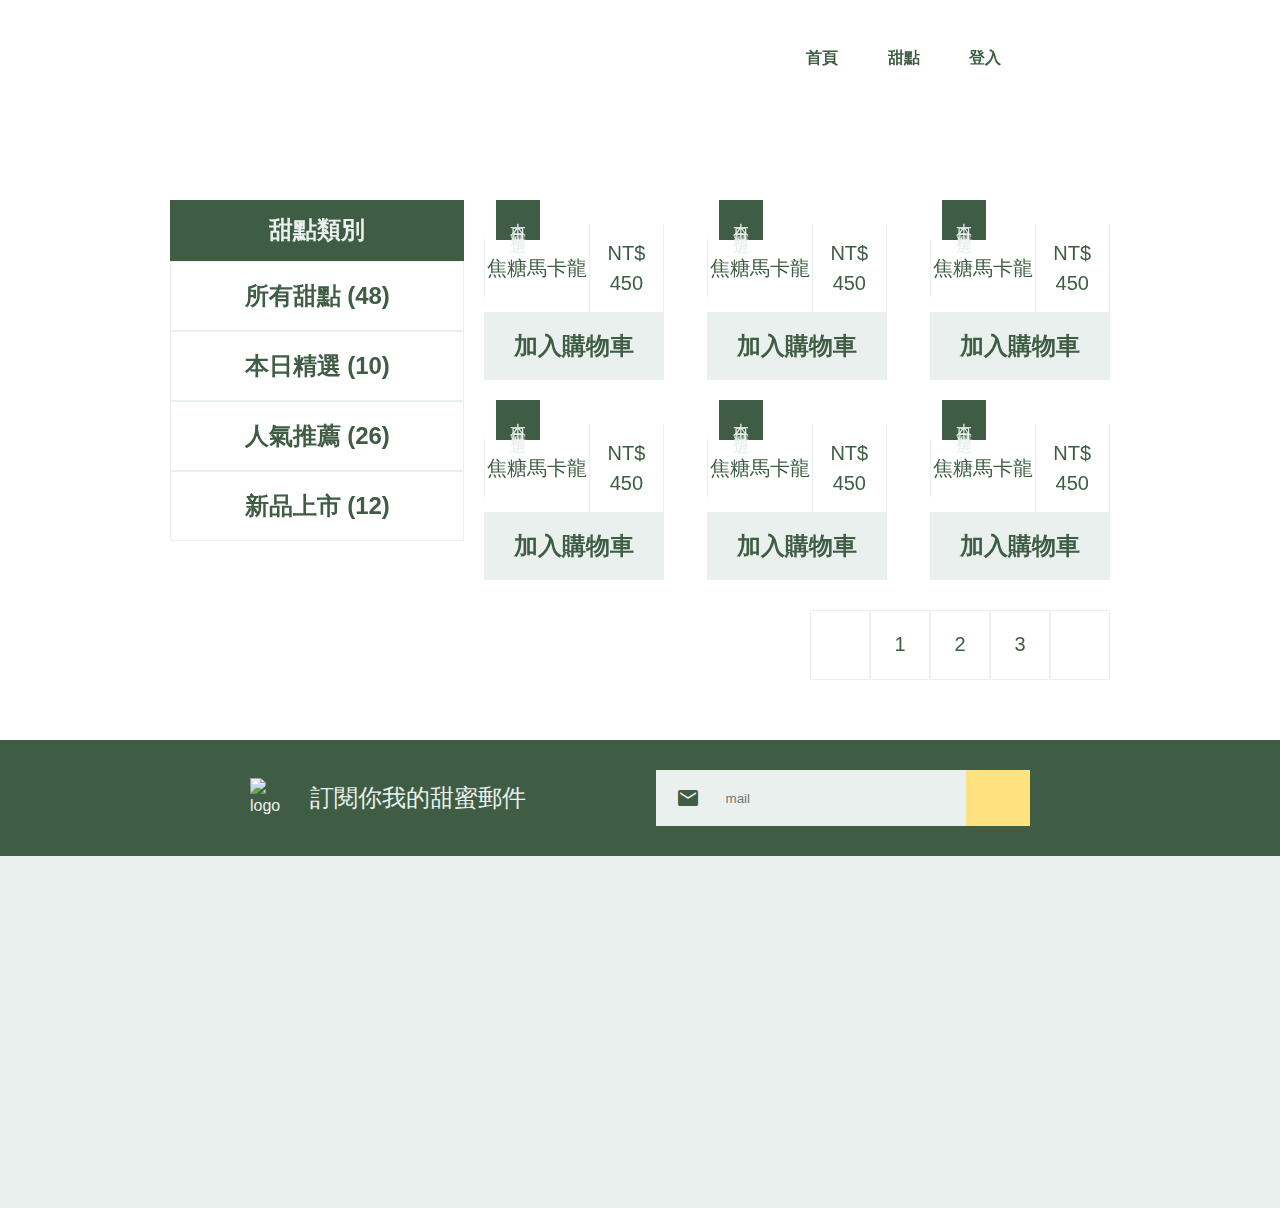
==== index.html @ c7b901cf "scss created & finShop page added" ====
<!DOCTYPE html>
<html lang="en">

<head>
    <meta charset="UTF-8">
    <meta name="viewport" content="width=device-width, initial-scale=1.0">
    <title>第五週主線任務</title>
    <link rel="stylesheet" href="css/all.css">
    <link href="https://fonts.googleapis.com/icon?family=Material+Icons" rel="stylesheet">
</head>

<body>
    <div class="container">
        <div class="header" data-aos="fade-right">
            <img class="dehaze" src="https://github.com/hexschool/webLayoutTraining1st/blob/master/student-week1/dehaze-24px.png?raw=true"
                alt="">
            <h1 class="logo">
                <a href="index.html">sweetasteLogo</a>
            </h1>
            <div class="header-list">
                <ul class="list">
                    <li><a href="#">首頁</a></li>
                    <li><a href="#">甜點</a></li>
                    <li><a href="#">登入</a></li>
                </ul>
                <div class="shop">
                    <a href="finShop.html"><img
                            src="https://github.com/hexschool/webLayoutTraining1st/blob/master/student-week1/shopping_cart.png?raw=true"
                            alt=""></a>
                </div>
            </div>
        </div>

        <div class="banner" data-aos="flip-left">
            <img src="https://github.com/hexschool/webLayoutTraining1st/blob/master/student-week1/banner.png?raw=true"
                alt="">
        </div>

        <div class="content">
            <div class="menu" data-aos="fade-right">
                <h2>甜點類別</h2>
                <ul class="menu-list">
                    <li><a href="#">所有甜點 (48)</a></li>
                    <li><a href="#">本日精選 (10)</a></li>
                    <li><a href="#">人氣推薦 (26)</a></li>
                    <li><a href="#">新品上市 (12)</a></li>
                </ul>
            </div>

            <ul class="desertList">
                <li class="items" data-aos="zoom-in">
                    <p class="tag">本日精選</p>
                    <img src="https://github.com/hexschool/webLayoutTraining1st/blob/master/student-week1/p-1.png?raw=true"
                        alt="">
                    <a class="favorite" href="#">favorite</a>
                    <div class="goodsName">
                        <p>焦糖馬卡龍</p><span>NT$ 450</span>
                    </div>
                    <a class="add_cart" href="#">加入購物車</a>
                </li>
                <li class="items" data-aos="zoom-in">
                    <p class="tag">本日精選</p>
                    <img src="https://github.com/hexschool/webLayoutTraining1st/blob/master/student-week1/p-2.png?raw=true"
                        alt="">
                    <a class="favorite" href="#">favorite</a>
                    <div class="goodsName">
                        <p>焦糖馬卡龍</p><span>NT$ 450</span>
                    </div>
                    <a class="add_cart" href="#">加入購物車</a>
                </li>
                <li class="items" data-aos="zoom-in">
                    <p class="tag">本日精選</p>
                    <img src="https://github.com/hexschool/webLayoutTraining1st/blob/master/student-week1/p-3.png?raw=true"
                        alt="">
                    <a class="favorite" href="#">favorite</a>
                    <div class="goodsName">
                        <p>焦糖馬卡龍</p><span>NT$ 450</span>
                    </div>
                    <a class="add_cart" href="#">加入購物車</a>
                </li>
                <li class="items" data-aos="zoom-in">
                    <p class="tag">本日精選</p>
                    <img src="https://github.com/hexschool/webLayoutTraining1st/blob/master/student-week1/p-4.png?raw=true"
                        alt="">
                    <a class="favorite" href="#">favorite</a>
                    <div class="goodsName">
                        <p>焦糖馬卡龍</p><span>NT$ 450</span>
                    </div>
                    <a class="add_cart" href="#">加入購物車</a>
                </li>
                <li class="items" data-aos="zoom-in">
                    <p class="tag">本日精選</p>
                    <img src="https://github.com/hexschool/webLayoutTraining1st/blob/master/student-week1/p-5.png?raw=true"
                        alt="">
                    <a class="favorite" href="#">favorite</a>
                    <div class="goodsName">
                        <p>焦糖馬卡龍</p><span>NT$ 450</span>
                    </div>
                    <a class="add_cart" href="#">加入購物車</a>
                </li>
                <li class="items" data-aos="zoom-in">
                    <p class="tag">本日精選</p>
                    <img src="https://github.com/hexschool/webLayoutTraining1st/blob/master/student-week1/p-6.png?raw=true"
                        alt="">
                    <a class="favorite" href="#">favorite</a>
                    <div class="goodsName">
                        <p>焦糖馬卡龍</p><span>NT$ 450</span>
                    </div>
                    <a class="add_cart" href="#">加入購物車</a>
                </li>
            </ul>
        </div>

        <div class="page_change" data-aos="zoom-out-down">
            <ul class="page_list">
                <li><a href="#"><span class="material-icons">arrow_left</span></a></li>
                <li><a href="#">1</a></li>
                <li><a href="#">2</a></li>
                <li><a href="#">3</a></li>
                <li><a href="#"><span class="material-icons">arrow_right</span></a></li>
            </ul>
        </div>
    </div>

    <div class="footer" data-aos="fade-down">
        <div class="setCenter">
            <div class="footerSet">
                <div class="footerEmail">
                    <img src="https://raw.githubusercontent.com/hexschool/webLayoutTraining1st/4baf15e7aa2800a1e312de01435b7dbf6f654843/student-week1/logo-light.svg" alt="logo">
                    <p>訂閱你我的甜蜜郵件</p>
                </div>
                <form class="emailInput" action="index.html">
                    <span class="material-icons">
                        email
                    </span>                    
                    <input type="text" name="mail" placeholder="mail">
                    <button type="submit" class="btn"></button>
                </form>
            </div>

        </div>

        <div class="footerbg">
            <div class="footerContact" data-aos="fade-down">
                <div class="contactDetail">
                    <img class="logo"
                        src="https://raw.githubusercontent.com/hexschool/webLayoutTraining1st/4baf15e7aa2800a1e312de01435b7dbf6f654843/student-week1/logotype-lg-dark.svg"
                        alt="logo">
                    <ul class="contactContent">
                        <li>07-1234-5678</li>
                        <li>sweetaste@email.com 800</li>
                        <li>高雄市新興區幸福路 520 號</li>
                    </ul>
                    <ul class="contactSocial">
                        <li><a href="#"><img
                                    src="https://raw.githubusercontent.com/hexschool/webLayoutTraining1st/4baf15e7aa2800a1e312de01435b7dbf6f654843/student-week1/ic-line%40.svg"
                                    alt="line"></a></li>
                        <li><a href="#"><img
                                    src="https://raw.githubusercontent.com/hexschool/webLayoutTraining1st/4baf15e7aa2800a1e312de01435b7dbf6f654843/student-week1/ic-facebook.svg"
                                    alt="fb"></a></li>
                    </ul>
                </div>

                <div class="footerOther">
                    <div class="slogun">
                        <img src="img/slogun.svg" alt="">
                    </div>
                    <div class="copyright">
                        <p>© 2018 Sweetaste* All Rights Reserved</p>
                    </div>
                </div>
            </div>

        </div>
    </div>
    <link rel="stylesheet" href="https://unpkg.com/aos@next/dist/aos.css" />
    <script src="https://unpkg.com/aos@next/dist/aos.js"></script>
    <script>
        AOS.init();
    </script>
</body>

</html>
---- css/all.css ----
/* http://meyerweb.com/eric/tools/css/reset/ 
   v2.0 | 20110126
   License: none (public domain)
*/
html, body, div, span, applet, object, iframe,
h1, h2, h3, h4, h5, h6, p, blockquote, pre,
a, abbr, acronym, address, big, cite, code,
del, dfn, em, img, ins, kbd, q, s, samp,
small, strike, strong, sub, sup, tt, var,
b, u, i, center,
dl, dt, dd, ol, ul, li,
fieldset, form, label, legend,
table, caption, tbody, tfoot, thead, tr, th, td,
article, aside, canvas, details, embed,
figure, figcaption, footer, header, hgroup,
menu, nav, output, ruby, section, summary,
time, mark, audio, video {
  margin: 0;
  padding: 0;
  border: 0;
  font-size: 100%;
  font: inherit;
  vertical-align: baseline;
}

/* HTML5 display-role reset for older browsers */
article, aside, details, figcaption, figure,
footer, header, hgroup, menu, nav, section {
  display: block;
}

body {
  font-family: -apple-system, BlinkMacSystemFont, "Segoe UI", "Microsoft JhengHei", Roboto, "Helvetica Neue", Arial, sans-serif;
  line-height: 1.5;
}

ol, ul {
  list-style: none;
}

blockquote, q {
  quotes: none;
}

blockquote:before, blockquote:after,
q:before, q:after {
  content: '';
  content: none;
}

table {
  border-collapse: collapse;
  border-spacing: 0;
}

*, *::before, *::after {
  -webkit-box-sizing: border-box;
          box-sizing: border-box;
}

img {
  max-width: 100%;
  height: auto;
}

h1, h2, h3, h4, h5, h6 {
  line-height: 1.2;
}

a {
  display: block;
  text-decoration: none;
}

.container {
  max-width: 940px;
  margin: 0 auto;
}

h1 a {
  background-image: url(https://raw.githubusercontent.com/hexschool/webLayoutTraining1st/master/student-week1/logo-all-dark.svg);
  width: 300px;
  height: 56px;
}

@media (max-width: 767px) {
  h1 a {
    width: 116px;
    height: 16px;
    background: no-repeat url(https://raw.githubusercontent.com/hexschool/webLayoutTraining1st/4baf15e7aa2800a1e312de01435b7dbf6f654843/student-week1/logotype-lg-dark.svg);
  }
}

.header {
  margin-top: 30px;
  margin-bottom: 30px;
  display: -webkit-box;
  display: -ms-flexbox;
  display: flex;
  -webkit-box-pack: justify;
      -ms-flex-pack: justify;
          justify-content: space-between;
}

@media (max-width: 767px) {
  .header {
    -webkit-box-align: center;
        -ms-flex-align: center;
            align-items: center;
    padding: 0 30px 0 33px;
  }
}

.header .logo {
  width: 220px;
}

.header .logo a {
  text-indent: 101%;
  white-space: nowrap;
  overflow: hidden;
  display: block;
}

.header-list {
  display: -webkit-box;
  display: -ms-flexbox;
  display: flex;
  -webkit-box-align: center;
      -ms-flex-align: center;
          align-items: center;
}

.header .list {
  width: 215px;
  margin-right: 79px;
  display: -webkit-box;
  display: -ms-flexbox;
  display: flex;
  -webkit-box-pack: justify;
      -ms-flex-pack: justify;
          justify-content: space-between;
  -webkit-box-align: center;
      -ms-flex-align: center;
          align-items: center;
}

@media (max-width: 767px) {
  .header .list {
    display: none;
  }
}

@media (max-width: 767px) {
  .header .list li {
    width: 100%;
  }
}

.header .list li a {
  color: #3F5D45;
  font-weight: bold;
  padding: 10px;
}

.header .shop img {
  padding: 10px;
}

.header .dehaze {
  display: none;
}

@media (max-width: 767px) {
  .header .dehaze {
    display: block;
    width: 24px;
    height: 24px;
    margin-right: 79px;
  }
}

.banner {
  margin-bottom: 60px;
}

@media (max-width: 992px) {
  .banner {
    margin-bottom: 0;
  }
}

.content {
  max-width: 1024px;
  display: -webkit-box;
  display: -ms-flexbox;
  display: flex;
  -webkit-box-pack: justify;
      -ms-flex-pack: justify;
          justify-content: space-between;
}

@media (max-width: 992px) {
  .content {
    -ms-flex-wrap: wrap;
        flex-wrap: wrap;
  }
}

.menu {
  width: 32%;
  margin-right: 20px;
}

@media (max-width: 992px) {
  .menu {
    width: 100%;
    margin-bottom: 30px;
    margin-right: 0;
  }
}

.menu h2 {
  padding: 16px 64px;
  text-align: center;
  font-size: 1.5rem;
  font-weight: bold;
  background-color: #3F5D45;
  color: #EAF0ED;
}

@media (max-width: 992px) {
  .menu-list {
    width: 100%;
    display: -webkit-box;
    display: -ms-flexbox;
    display: flex;
    -ms-flex-wrap: wrap;
        flex-wrap: wrap;
  }
}

.menu-list li {
  text-align: center;
  border: 1px solid #EAF0ED;
}

@media (max-width: 992px) {
  .menu-list li {
    width: 50%;
  }
}

@media (max-width: 767px) {
  .menu-list li {
    width: 100%;
  }
}

.menu-list li a {
  font-size: 1.5rem;
  padding: 16px 64px;
  color: #3F5D45;
  font-weight: bold;
}

.menu-list li a:hover {
  background-color: #EAF0ED;
}

.desertList {
  width: 68%;
  display: -webkit-box;
  display: -ms-flexbox;
  display: flex;
  -webkit-box-pack: justify;
      -ms-flex-pack: justify;
          justify-content: space-between;
  -ms-flex-wrap: wrap;
      flex-wrap: wrap;
  margin-bottom: 10px;
}

@media (max-width: 992px) {
  .desertList {
    margin: 0 auto;
  }
}

.items {
  margin-bottom: 20px;
  position: relative;
}

@media (max-width: 992px) {
  .items {
    width: 45%;
    margin-right: 10px;
  }
}

@media (max-width: 767px) {
  .items {
    width: 100%;
  }
}

@media (max-width: 767px) {
  .items img {
    width: 100%;
  }
}

.tag {
  position: absolute;
  left: 6.7%;
  -webkit-writing-mode: vertical-lr;
      -ms-writing-mode: tb-lr;
          writing-mode: vertical-lr;
  padding: 10px;
  letter-spacing: 5px;
  background: #3F5D45;
  color: #EAF0ED;
}

.favorite {
  background-image: url(https://github.com/hexschool/webLayoutTraining1st/blob/master/student-week1/favorite_border.png?raw=true);
  width: 20px;
  height: 20px;
  position: absolute;
  right: 7%;
  top: 6%;
  text-indent: 101%;
  white-space: nowrap;
  overflow: hidden;
  display: block;
}

.goodsName {
  display: -webkit-box;
  display: -ms-flexbox;
  display: flex;
  -webkit-box-align: center;
      -ms-flex-align: center;
          align-items: center;
  text-align: center;
}

.goodsName p, .goodsName span {
  color: #3F5D45;
  font-size: 1.25rem;
  padding: 14px 0;
  border-left: 1px solid #EAF0ED;
}

.goodsName p {
  width: 58%;
}

.goodsName span {
  width: 42%;
  border-right: 1px solid #EAF0ED;
}

.add_cart {
  text-align: center;
  background: #EAF0ED;
  color: #3F5D45;
  font-size: 1.5rem;
  font-weight: bold;
  padding: 16px 0;
  text-align: center;
}

.add_cart:hover, .page_list a:hover {
  color: #EAF0ED;
  background: #3F5D45;
}

.page_change {
  margin-bottom: 60px;
  display: -webkit-box;
  display: -ms-flexbox;
  display: flex;
  -webkit-box-pack: end;
      -ms-flex-pack: end;
          justify-content: flex-end;
}

@media (max-width: 992px) {
  .page_change {
    margin-bottom: 30px;
    -webkit-box-pack: center;
        -ms-flex-pack: center;
            justify-content: center;
  }
}

.page_list {
  display: -webkit-box;
  display: -ms-flexbox;
  display: flex;
}

.page_list li {
  width: 60px;
  text-align: center;
  border: 1px solid #EAF0ED;
}

.page_list a {
  font-size: 1.25rem;
  color: #3F5D45;
  padding: 18px;
}

.setCenter {
  display: -webkit-box;
  display: -ms-flexbox;
  display: flex;
  -webkit-box-pack: center;
      -ms-flex-pack: center;
          justify-content: center;
  padding: 30px 0;
}

.content_finShop {
  margin-bottom: 60px;
  position: relative;
}

.content_finShop img {
  width: 940px;
}

.content_finShop .banner_content {
  display: -webkit-box;
  display: -ms-flexbox;
  display: flex;
  -webkit-box-orient: vertical;
  -webkit-box-direction: normal;
      -ms-flex-direction: column;
          flex-direction: column;
}

.content_finShop .banner_content .checkIcon {
  position: absolute;
  left: 40%;
  top: 28%;
  color: #3F5D45;
  display: -webkit-box;
  display: -ms-flexbox;
  display: flex;
}

.content_finShop .banner_content img {
  position: absolute;
  left: 40%;
  top: 40%;
  width: 190px;
  height: 45px;
}

.content_finShop .banner_content a {
  position: absolute;
  left: 34%;
  top: 58%;
  font-size: 1.5rem;
  padding: 17px 102px;
  background-color: #FFE180;
  color: #3F5D45;
  font-weight: bold;
}

.footer .setCenter {
  background: #3F5D45;
  color: #EAF0ED;
}

.footer .footerSet {
  width: 780px;
  display: -webkit-box;
  display: -ms-flexbox;
  display: flex;
  -webkit-box-pack: justify;
      -ms-flex-pack: justify;
          justify-content: space-between;
}

@media (max-width: 992px) {
  .footer .footerSet {
    padding: 0 30px;
  }
}

@media (max-width: 767px) {
  .footer .footerSet {
    display: -webkit-box;
    display: -ms-flexbox;
    display: flex;
    -webkit-box-orient: vertical;
    -webkit-box-direction: normal;
        -ms-flex-direction: column;
            flex-direction: column;
    -webkit-box-align: center;
        -ms-flex-align: center;
            align-items: center;
    padding: 0;
  }
}

.footer .footerEmail {
  display: -webkit-box;
  display: -ms-flexbox;
  display: flex;
  -webkit-box-align: center;
      -ms-flex-align: center;
          align-items: center;
}

.footer .footerEmail img {
  width: 40px;
  height: 40px;
  margin-right: 20px;
}

.footer .footerEmail p {
  font-size: 1.5rem;
}

@media (max-width: 767px) {
  .footer .footerEmail {
    -webkit-box-pack: center;
        -ms-flex-pack: center;
            justify-content: center;
    width: auto;
    margin-bottom: 30px;
  }
}

.footer .emailInput {
  background-color: #EAF0ED;
  display: -webkit-box;
  display: -ms-flexbox;
  display: flex;
  -webkit-box-align: center;
      -ms-flex-align: center;
          align-items: center;
  width: 48%;
}

.footer .emailInput img {
  width: 24px;
  height: 24px;
  margin: 16px 20px;
}

.footer .emailInput span {
  margin: 0 10px 0 20px;
  color: #3F5D45;
}

.footer .emailInput input[type="text"] {
  width: 100%;
  display: block;
  border: none;
  padding: 16px;
  background-color: #EAF0ED;
}

.footer .emailInput button {
  -ms-flex-negative: 0;
  flex-shrink: 0;
  display: block;
  width: 64px;
  height: 56px;
  border: none;
  cursor: pointer;
  background: center center no-repeat #FFE180 url(https://github.com/hexschool/webLayoutTraining1st/blob/master/student-week1/arrow_forward-24px.png?raw=true);
}

@media (max-width: 767px) {
  .footer .emailInput {
    width: 84%;
  }
}

.footer .footerbg {
  background-color: #EAF0ED;
}

.footer .footerContact {
  padding: 30px 122px;
  max-width: 992px;
  margin: 0 auto;
  display: -webkit-box;
  display: -ms-flexbox;
  display: flex;
  -webkit-box-pack: justify;
      -ms-flex-pack: justify;
          justify-content: space-between;
}

.footer .footerContact .logo {
  margin-bottom: 115.5px;
}

@media (max-width: 767px) {
  .footer .footerContact .logo {
    width: 171px;
    height: 26px;
    margin-bottom: 40px;
  }
}

@media (max-width: 767px) {
  .footer .footerContact {
    -webkit-box-orient: vertical;
    -webkit-box-direction: normal;
        -ms-flex-direction: column;
            flex-direction: column;
    padding-left: 30px;
    padding-right: 0;
  }
}

.footer .contactContent {
  margin-bottom: 30px;
}

.footer .contactContent li {
  color: #3F5D45;
}

.footer .contactSocial {
  display: -webkit-box;
  display: -ms-flexbox;
  display: flex;
}

.footer .contactSocial img {
  margin-right: 8px;
  width: 32px;
  height: 32px;
}

@media (max-width: 767px) {
  .footer .contactSocial {
    margin-bottom: 23px;
  }
}

.footer .footerOther {
  display: -webkit-box;
  display: -ms-flexbox;
  display: flex;
  -webkit-box-orient: vertical;
  -webkit-box-direction: normal;
      -ms-flex-direction: column;
          flex-direction: column;
  -webkit-box-align: end;
      -ms-flex-align: end;
          align-items: flex-end;
}

@media (max-width: 767px) {
  .footer .footerOther {
    -webkit-box-orient: horizontal;
    -webkit-box-direction: normal;
        -ms-flex-direction: row;
            flex-direction: row;
    -webkit-box-pack: start;
        -ms-flex-pack: start;
            justify-content: start;
  }
}

.footer .footerOther .slogun img {
  margin-bottom: 40px;
  width: 60px;
}

@media (max-width: 767px) {
  .footer .footerOther .slogun img {
    display: none;
  }
}

.footer .footerOther .copyright {
  color: #3F5D45;
}
/*# sourceMappingURL=all.css.map */
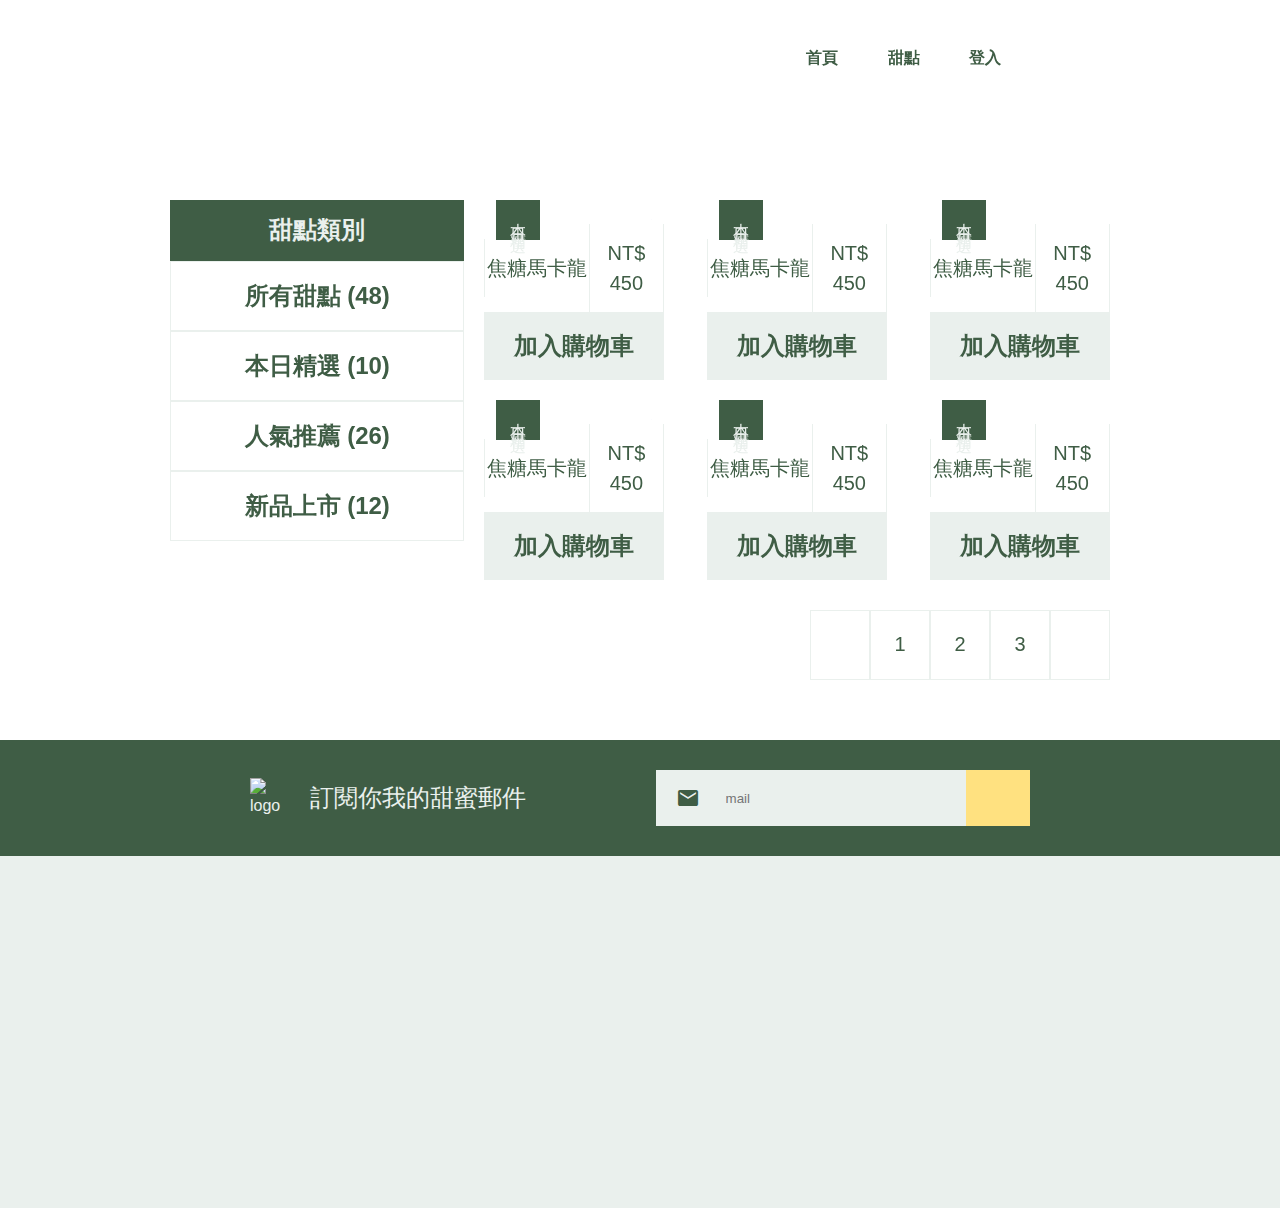
==== commit f73be901: "add the invoice & invoice-send page rwd completed" ====
--- a/index.html
+++ b/index.html
@@ -19,12 +19,12 @@
             </h1>
             <div class="header-list">
                 <ul class="list">
-                    <li><a href="#">首頁</a></li>
+                    <li><a href="index.html">首頁</a></li>
                     <li><a href="#">甜點</a></li>
                     <li><a href="#">登入</a></li>
                 </ul>
                 <div class="shop">
-                    <a href="finShop.html"><img
+                    <a href="invoice.html"><img
                             src="https://github.com/hexschool/webLayoutTraining1st/blob/master/student-week1/shopping_cart.png?raw=true"
                             alt=""></a>
                 </div>
@@ -47,8 +47,8 @@
                 </ul>
             </div>
 
-            <ul class="desertList">
-                <li class="items" data-aos="zoom-in">
+            <ul class="desertList" data-aos="zoom-in">
+                <li class="items">
                     <p class="tag">本日精選</p>
                     <img src="https://github.com/hexschool/webLayoutTraining1st/blob/master/student-week1/p-1.png?raw=true"
                         alt="">
@@ -58,7 +58,7 @@
                     </div>
                     <a class="add_cart" href="#">加入購物車</a>
                 </li>
-                <li class="items" data-aos="zoom-in">
+                <li class="items">
                     <p class="tag">本日精選</p>
                     <img src="https://github.com/hexschool/webLayoutTraining1st/blob/master/student-week1/p-2.png?raw=true"
                         alt="">
@@ -68,7 +68,7 @@
                     </div>
                     <a class="add_cart" href="#">加入購物車</a>
                 </li>
-                <li class="items" data-aos="zoom-in">
+                <li class="items">
                     <p class="tag">本日精選</p>
                     <img src="https://github.com/hexschool/webLayoutTraining1st/blob/master/student-week1/p-3.png?raw=true"
                         alt="">
@@ -78,7 +78,7 @@
                     </div>
                     <a class="add_cart" href="#">加入購物車</a>
                 </li>
-                <li class="items" data-aos="zoom-in">
+                <li class="items">
                     <p class="tag">本日精選</p>
                     <img src="https://github.com/hexschool/webLayoutTraining1st/blob/master/student-week1/p-4.png?raw=true"
                         alt="">
@@ -88,7 +88,7 @@
                     </div>
                     <a class="add_cart" href="#">加入購物車</a>
                 </li>
-                <li class="items" data-aos="zoom-in">
+                <li class="items">
                     <p class="tag">本日精選</p>
                     <img src="https://github.com/hexschool/webLayoutTraining1st/blob/master/student-week1/p-5.png?raw=true"
                         alt="">
@@ -98,7 +98,7 @@
                     </div>
                     <a class="add_cart" href="#">加入購物車</a>
                 </li>
-                <li class="items" data-aos="zoom-in">
+                <li class="items">
                     <p class="tag">本日精選</p>
                     <img src="https://github.com/hexschool/webLayoutTraining1st/blob/master/student-week1/p-6.png?raw=true"
                         alt="">
--- a/css/all.css
+++ b/css/all.css
@@ -163,6 +163,10 @@
   padding: 10px;
 }
 
+.header .list li a:hover {
+  color: #EAF0ED;
+}
+
 .header .shop img {
   padding: 10px;
 }
@@ -227,6 +231,11 @@
   font-weight: bold;
   background-color: #3F5D45;
   color: #EAF0ED;
+}
+
+.menu-list {
+  overflow-x: hidden;
+  overflow-y: auto;
 }
 
 @media (max-width: 992px) {
@@ -279,6 +288,7 @@
   -ms-flex-wrap: wrap;
       flex-wrap: wrap;
   margin-bottom: 10px;
+  overflow-x: hidden;
 }
 
 @media (max-width: 992px) {
@@ -424,52 +434,449 @@
   padding: 30px 0;
 }
 
+.content-invoice {
+  max-width: 780px;
+  margin: 0 auto;
+  display: -webkit-box;
+  display: -ms-flexbox;
+  display: flex;
+  -webkit-box-pack: justify;
+      -ms-flex-pack: justify;
+          justify-content: space-between;
+  margin-bottom: 60px;
+}
+
+@media (max-width: 767px) {
+  .content-invoice {
+    margin-bottom: 0;
+  }
+}
+
+.content-invoice .send {
+  width: 58.5%;
+  height: 100%;
+  background-color: #3F5D45;
+  color: #EAF0ED;
+}
+
+@media (max-width: 767px) {
+  .content-invoice .send {
+    width: 100%;
+  }
+}
+
+.content-invoice .send .data {
+  padding: 30px 40px;
+}
+
+.content-invoice .send-title {
+  display: -webkit-box;
+  display: -ms-flexbox;
+  display: flex;
+  -webkit-box-pack: justify;
+      -ms-flex-pack: justify;
+          justify-content: space-between;
+  margin-bottom: 30px;
+}
+
+.content-invoice .send-title h2 {
+  font-size: 1.8rem;
+}
+
+.content-invoice .send-title ul {
+  position: relative;
+  display: -webkit-box;
+  display: -ms-flexbox;
+  display: flex;
+  -webkit-box-align: center;
+      -ms-flex-align: center;
+          align-items: center;
+}
+
+.content-invoice .send-title ul li {
+  padding-right: 60px;
+}
+
+.content-invoice .send-title ul li:last-child {
+  padding-right: 0;
+  width: 23px;
+  height: 23px;
+  border: 5px double #3F5D45;
+  border-radius: 50%;
+  background-color: #EAF0ED;
+}
+
+.content-invoice .send-title ul hr {
+  position: absolute;
+  top: 5px;
+  left: 20px;
+  width: 66px;
+  height: 1px;
+  border: none;
+  background-color: #EAF0ED;
+}
+
+.content-invoice .send-title ul .border {
+  left: 105px;
+}
+
+.content-invoice .send-method {
+  display: -webkit-box;
+  display: -ms-flexbox;
+  display: flex;
+  border: 1px solid #EAF0ED;
+  margin-bottom: 30px;
+}
+
+.content-invoice .send-method li {
+  width: 50%;
+}
+
+.content-invoice .send-method li:nth-child(1) {
+  font-size: 1.25rem;
+  font-weight: bold;
+  padding: 14px;
+  text-align: center;
+  background-color: #EAF0ED;
+  color: #3F5D45;
+}
+
+.content-invoice .send-method li a {
+  color: #EAF0ED;
+  font-size: 1.25rem;
+  font-weight: bold;
+  padding: 14px;
+  text-align: center;
+}
+
+.content-invoice .send-method li a:hover {
+  background-color: #EAF0ED;
+  color: #3F5D45;
+}
+
+.content-invoice .send-detail h3 {
+  margin-bottom: 8px;
+  font-size: 1.25em;
+  font-weight: bold;
+}
+
+.content-invoice .send-detail li:nth-child(1) {
+  margin-bottom: 16px;
+}
+
+.content-invoice .send-detail input[type="text"] {
+  background-color: #EAF0ED;
+  padding: 17px 20px;
+  width: 100%;
+  border: none;
+}
+
+.content-invoice .send .btn {
+  width: 100%;
+  border: none;
+  padding: 19px;
+  text-align: center;
+  font-size: 1.25rem;
+  font-weight: bold;
+  color: #3F5D45;
+  background-color: #FFE180;
+  font-family: "Microsoft JhengHei";
+  cursor: pointer;
+}
+
+.content-invoice .send .btn:hover {
+  color: #FFE180;
+  background-color: #3F5D45;
+}
+
+.content-invoice .order {
+  width: 39%;
+}
+
+.content-invoice .order h3 {
+  padding: 16px 100px;
+  font-size: 1.5em;
+  font-weight: bold;
+  background-color: #EAF0ED;
+  color: #8DA291;
+}
+
+.content-invoice .order-detail {
+  margin-bottom: 20px;
+}
+
+.content-invoice .order ul {
+  border: 1px solid #EAF0ED;
+  padding: 16px 20px;
+}
+
+.content-invoice .order ul li {
+  color: #8DA291;
+  display: -webkit-box;
+  display: -ms-flexbox;
+  display: flex;
+  -webkit-box-pack: justify;
+      -ms-flex-pack: justify;
+          justify-content: space-between;
+}
+
+.content-invoice .order ul li:nth-child(1) {
+  margin-bottom: 8px;
+}
+
+.content-invoice .order ul li:nth-child(2) {
+  margin-bottom: 16px;
+}
+
+.content-invoice .order ul .total {
+  font-size: 1.25rem;
+  font-weight: bold;
+  -webkit-box-align: center;
+      -ms-flex-align: center;
+          align-items: center;
+}
+
+.content-invoice .order-list li {
+  display: -webkit-box;
+  display: -ms-flexbox;
+  display: flex;
+  -webkit-box-pack: justify;
+      -ms-flex-pack: justify;
+          justify-content: space-between;
+  -webkit-box-align: center;
+      -ms-flex-align: center;
+          align-items: center;
+}
+
+.content-invoice .order-list li p {
+  margin-bottom: 2px;
+}
+
+.content-invoice .order-list li span {
+  font-size: 1.25em;
+}
+
+.content-invoice .order-list .pro-img1 {
+  background: url(https://github.com/0404kai/work/blob/master/images/cake1.png?raw=true) no-repeat center;
+  background-size: cover;
+  width: 120px;
+  height: 80px;
+  margin-right: 20px;
+}
+
+.content-invoice .order-list .pro-img2 {
+  background: url(https://github.com/0404kai/work/blob/master/images/cake2.png?raw=true) no-repeat center;
+  background-size: cover;
+  width: 120px;
+  height: 80px;
+  margin-right: 20px;
+}
+
+.content-invoice .order-list .pro-img3 {
+  background: url(https://github.com/0404kai/work/blob/master/images/cake3.png?raw=true) no-repeat center;
+  background-size: cover;
+  width: 120px;
+  height: 80px;
+  margin-right: 20px;
+}
+
+@media (max-width: 767px) {
+  .content-invoice .order {
+    display: none;
+  }
+}
+
+.send-method-paper {
+  display: -webkit-box;
+  display: -ms-flexbox;
+  display: flex;
+  border: 1px solid #EAF0ED;
+  margin-bottom: 30px;
+}
+
+.send-method-paper li {
+  width: 50%;
+}
+
+.send-method-paper li:nth-child(2) {
+  font-size: 1.25rem;
+  font-weight: bold;
+  padding: 14px;
+  text-align: center;
+  background-color: #EAF0ED;
+  color: #3F5D45;
+}
+
+.send-method-paper li a {
+  color: #EAF0ED;
+  font-size: 1.25rem;
+  font-weight: bold;
+  padding: 14px;
+  text-align: center;
+}
+
+.send-method-paper li a:hover {
+  background-color: #EAF0ED;
+  color: #3F5D45;
+}
+
+.send-detail-paper h3 {
+  margin-bottom: 8px;
+  font-size: 1.25em;
+  font-weight: bold;
+}
+
+.send-detail-paper li:nth-child(1) {
+  margin-bottom: 16px;
+}
+
+.send-detail-paper select {
+  width: 47%;
+  padding: 17px 20px;
+  background-color: #EAF0ED;
+  color: #8DA291;
+  border: none;
+  margin-bottom: 8px;
+  margin-right: 8px;
+  font-family: "Microsoft JhengHei";
+}
+
+.send-detail-paper input {
+  background-color: #EAF0ED;
+  color: #8DA291;
+  font-family: "Microsoft JhengHei";
+  padding: 17px 20px;
+  width: 100%;
+  border: none;
+}
+
 .content_finShop {
+  max-width: 940px;
   margin-bottom: 60px;
-  position: relative;
-}
-
-.content_finShop img {
-  width: 940px;
+}
+
+@media (max-width: 767px) {
+  .content_finShop {
+    margin-bottom: 0;
+    position: relative;
+  }
+}
+
+.content_finShop .bg-img {
+  background: no-repeat center url(https://github.com/0404kai/work/blob/master/images/cake4.png?raw=true);
+  background-size: cover;
+  display: -webkit-box;
+  display: -ms-flexbox;
+  display: flex;
+  -webkit-box-pack: center;
+      -ms-flex-pack: center;
+          justify-content: center;
+  -webkit-box-align: center;
+      -ms-flex-align: center;
+          align-items: center;
+  height: 460px;
 }
 
 .content_finShop .banner_content {
-  display: -webkit-box;
-  display: -ms-flexbox;
-  display: flex;
+  max-width: 300px;
+  display: -webkit-box;
+  display: -ms-flexbox;
+  display: flex;
+  -ms-flex-wrap: wrap;
+      flex-wrap: wrap;
   -webkit-box-orient: vertical;
   -webkit-box-direction: normal;
       -ms-flex-direction: column;
           flex-direction: column;
+  -webkit-box-align: center;
+      -ms-flex-align: center;
+          align-items: center;
 }
 
 .content_finShop .banner_content .checkIcon {
+  position: relative;
+  color: #3F5D45;
+  display: -webkit-box;
+  display: -ms-flexbox;
+  display: flex;
+  -webkit-box-align: center;
+      -ms-flex-align: center;
+          align-items: center;
+}
+
+.content_finShop .banner_content .checkIcon li {
+  padding-right: 60px;
+  margin-bottom: 30px;
+}
+
+.content_finShop .banner_content .checkIcon li:last-child {
+  padding-right: 0;
+}
+
+.content_finShop .banner_content .checkIcon hr {
   position: absolute;
-  left: 40%;
-  top: 28%;
-  color: #3F5D45;
-  display: -webkit-box;
-  display: -ms-flexbox;
-  display: flex;
+  top: 5px;
+  left: 20px;
+  width: 66px;
+  height: 1px;
+  border: none;
+  background-color: #3F5D45;
+}
+
+.content_finShop .banner_content .checkIcon .border {
+  left: 105px;
 }
 
 .content_finShop .banner_content img {
-  position: absolute;
-  left: 40%;
-  top: 40%;
   width: 190px;
-  height: 45px;
-}
-
-.content_finShop .banner_content a {
-  position: absolute;
-  left: 34%;
-  top: 58%;
+  margin-bottom: 50px;
+}
+
+.content_finShop .banner_content button {
+  width: 300px;
+  border: none;
+  font-weight: bold;
   font-size: 1.5rem;
-  padding: 17px 102px;
   background-color: #FFE180;
   color: #3F5D45;
-  font-weight: bold;
+  padding: 15px 0;
+  font-family: "Microsoft JhengHei";
+  cursor: pointer;
+}
+
+.content_finShop .banner_content button:hover {
+  background-color: #3F5D45;
+  color: #FFE180;
+}
+
+@media (max-width: 767px) {
+  .content_finShop .banner_content button {
+    display: none;
+  }
+}
+
+.content_finShop .btn {
+  width: 100%;
+  padding: 15px 0;
+  display: none;
+  border: none;
+  font-weight: bold;
+  font-size: 1.5rem;
+  font-family: "Microsoft JhengHei";
+  cursor: pointer;
+  background-color: #FFE180;
+  color: #3F5D45;
+}
+
+.content_finShop .btn:hover {
+  background-color: #3F5D45;
+  color: #FFE180;
+}
+
+@media (max-width: 767px) {
+  .content_finShop .btn {
+    display: block;
+  }
 }
 
 .footer .setCenter {
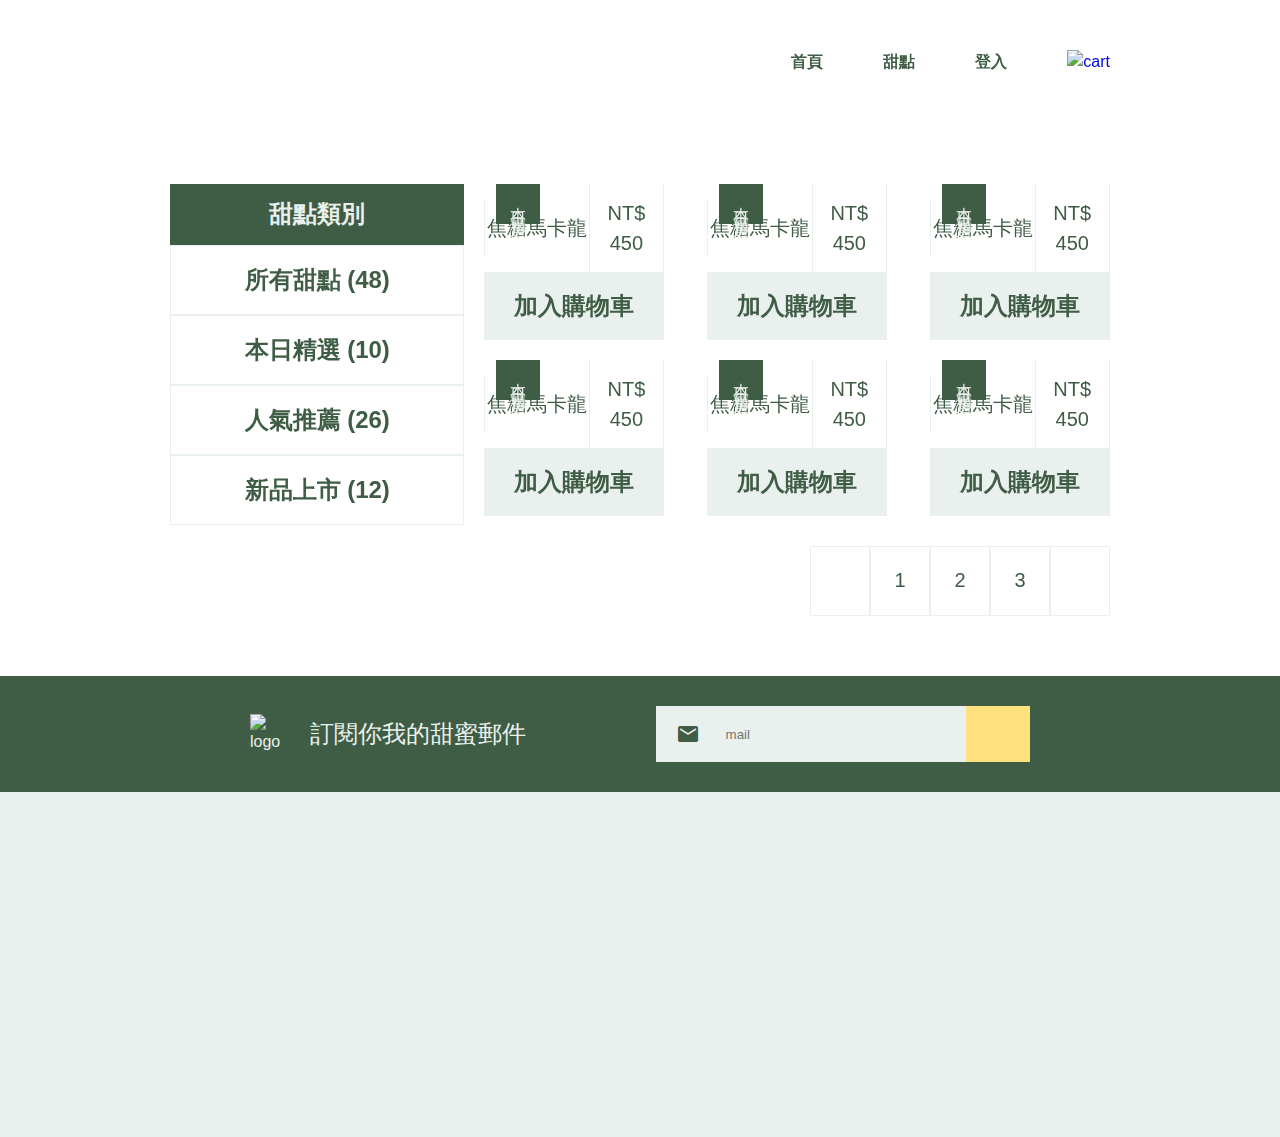
==== commit d8dd1291: "correct the bug(navbar cannot show)" ====
--- a/index.html
+++ b/index.html
@@ -7,28 +7,31 @@
     <title>第五週主線任務</title>
     <link rel="stylesheet" href="css/all.css">
     <link href="https://fonts.googleapis.com/icon?family=Material+Icons" rel="stylesheet">
+    <script src="js/jquery-3.5.1.min.js"></script>
+    <script src="js/all.js"></script>
 </head>
 
 <body>
     <div class="container">
         <div class="header" data-aos="fade-right">
-            <img class="dehaze" src="https://github.com/hexschool/webLayoutTraining1st/blob/master/student-week1/dehaze-24px.png?raw=true"
-                alt="">
-            <h1 class="logo">
-                <a href="index.html">sweetasteLogo</a>
-            </h1>
-            <div class="header-list">
-                <ul class="list">
-                    <li><a href="index.html">首頁</a></li>
-                    <li><a href="#">甜點</a></li>
-                    <li><a href="#">登入</a></li>
-                </ul>
-                <div class="shop">
-                    <a href="invoice.html"><img
-                            src="https://github.com/hexschool/webLayoutTraining1st/blob/master/student-week1/shopping_cart.png?raw=true"
-                            alt=""></a>
+            <nav class="navbar">
+                <button class="navbar-toggler">
+                    <img src="https://github.com/hexschool/webLayoutTraining1st/blob/master/student-week1/dehaze-24px.png?raw=true"
+                        alt="icon">
+                </button>
+                <h1 class="navbar-brand"><a href="index.html">Sweetaste</a></h1>
+                <div class="navbar-collapse">
+                    <ul class="navbar-nav">
+                        <li class="nav-item"><a class="nav-link" href="#">首頁</a></li>
+                        <li class="nav-item"><a class="nav-link" href="#">甜點</a></li>
+                        <li class="nav-item"><a class="nav-link" href="#">登入</a></li>
+                    </ul>
+                    <a class="navbar-link" href="invoice.html">
+                        <img src="https://github.com/hexschool/webLayoutTraining1st/blob/master/student-week1/shopping_cart.png?raw=true"
+                            alt="cart">
+                    </a>
                 </div>
-            </div>
+            </nav>
         </div>
 
         <div class="banner" data-aos="flip-left">
--- a/css/all.css
+++ b/css/all.css
@@ -61,6 +61,7 @@
 img {
   max-width: 100%;
   height: auto;
+  display: block;
 }
 
 h1, h2, h3, h4, h5, h6 {
@@ -77,115 +78,143 @@
   margin: 0 auto;
 }
 
-h1 a {
-  background-image: url(https://raw.githubusercontent.com/hexschool/webLayoutTraining1st/master/student-week1/logo-all-dark.svg);
+.header {
+  position: relative;
+  z-index: 1;
+}
+
+.header h1 a {
+  background: no-repeat center url(https://raw.githubusercontent.com/hexschool/webLayoutTraining1st/master/student-week1/logo-all-dark.svg);
+  background-size: cover;
   width: 300px;
   height: 56px;
 }
 
 @media (max-width: 767px) {
-  h1 a {
+  .header h1 a {
     width: 116px;
     height: 16px;
-    background: no-repeat url(https://raw.githubusercontent.com/hexschool/webLayoutTraining1st/4baf15e7aa2800a1e312de01435b7dbf6f654843/student-week1/logotype-lg-dark.svg);
-  }
-}
-
-.header {
-  margin-top: 30px;
-  margin-bottom: 30px;
+    background: no-repeat center url(https://raw.githubusercontent.com/hexschool/webLayoutTraining1st/4baf15e7aa2800a1e312de01435b7dbf6f654843/student-week1/logotype-lg-dark.svg);
+  }
+}
+
+.header .navbar {
   display: -webkit-box;
   display: -ms-flexbox;
   display: flex;
   -webkit-box-pack: justify;
       -ms-flex-pack: justify;
           justify-content: space-between;
-}
-
-@media (max-width: 767px) {
-  .header {
-    -webkit-box-align: center;
-        -ms-flex-align: center;
-            align-items: center;
-    padding: 0 30px 0 33px;
-  }
-}
-
-.header .logo {
-  width: 220px;
-}
-
-.header .logo a {
+  padding: 34px 0;
+  position: relative;
+}
+
+.header .navbar-toggler {
+  display: none;
+  border: none;
+  background: transparent;
+  cursor: pointer;
+}
+
+@media (max-width: 767px) {
+  .header .navbar-toggler {
+    display: block;
+  }
+}
+
+@media (max-width: 767px) {
+  .header .navbar-toggler:focus {
+    outline: 0;
+  }
+}
+
+.header .navbar-brand a {
   text-indent: 101%;
   white-space: nowrap;
   overflow: hidden;
   display: block;
 }
 
-.header-list {
+.header .navbar-nav {
   display: -webkit-box;
   display: -ms-flexbox;
   display: flex;
   -webkit-box-align: center;
       -ms-flex-align: center;
           align-items: center;
-}
-
-.header .list {
-  width: 215px;
-  margin-right: 79px;
-  display: -webkit-box;
-  display: -ms-flexbox;
-  display: flex;
-  -webkit-box-pack: justify;
-      -ms-flex-pack: justify;
-          justify-content: space-between;
+  max-height: 0px;
+}
+
+@media (max-width: 767px) {
+  .header .navbar-nav {
+    position: absolute;
+    left: 0;
+    top: 100%;
+    width: 100%;
+    -webkit-transition: all 0.8s;
+    transition: all 0.8s;
+    overflow: hidden;
+    background: white;
+    -webkit-box-orient: vertical;
+    -webkit-box-direction: normal;
+        -ms-flex-direction: column;
+            flex-direction: column;
+  }
+}
+
+.header .navbar .active {
+  max-height: 200px;
+}
+
+.header .navbar-collapse {
+  display: -webkit-box;
+  display: -ms-flexbox;
+  display: flex;
   -webkit-box-align: center;
       -ms-flex-align: center;
           align-items: center;
 }
 
-@media (max-width: 767px) {
-  .header .list {
-    display: none;
-  }
-}
-
-@media (max-width: 767px) {
-  .header .list li {
+.header .navbar-link {
+  padding-left: 30px;
+}
+
+@media (max-width: 767px) {
+  .header .navbar-link {
+    padding-left: 0;
+  }
+}
+
+.header .nav-link {
+  color: #3F5D45;
+  font-weight: bold;
+  padding: 0 30px;
+  display: block;
+}
+
+@media (max-width: 767px) {
+  .header .nav-link {
+    padding: 10px 0;
+    text-align: center;
+  }
+}
+
+@media (max-width: 767px) {
+  .header .nav-item {
     width: 100%;
   }
 }
 
-.header .list li a {
-  color: #3F5D45;
-  font-weight: bold;
-  padding: 10px;
-}
-
-.header .list li a:hover {
-  color: #EAF0ED;
-}
-
-.header .shop img {
-  padding: 10px;
-}
-
-.header .dehaze {
-  display: none;
-}
-
-@media (max-width: 767px) {
-  .header .dehaze {
-    display: block;
-    width: 24px;
-    height: 24px;
-    margin-right: 79px;
+@media (max-width: 767px) {
+  .header .nav-item:hover {
+    background-color: #EAF0ED;
   }
 }
 
 .banner {
   margin-bottom: 60px;
+  position: relative;
+  z-index: 0;
 }
 
 @media (max-width: 992px) {
@@ -731,7 +760,7 @@
 }
 
 .send-detail-paper select {
-  width: 47%;
+  width: 46.5%;
   padding: 17px 20px;
   background-color: #EAF0ED;
   color: #8DA291;
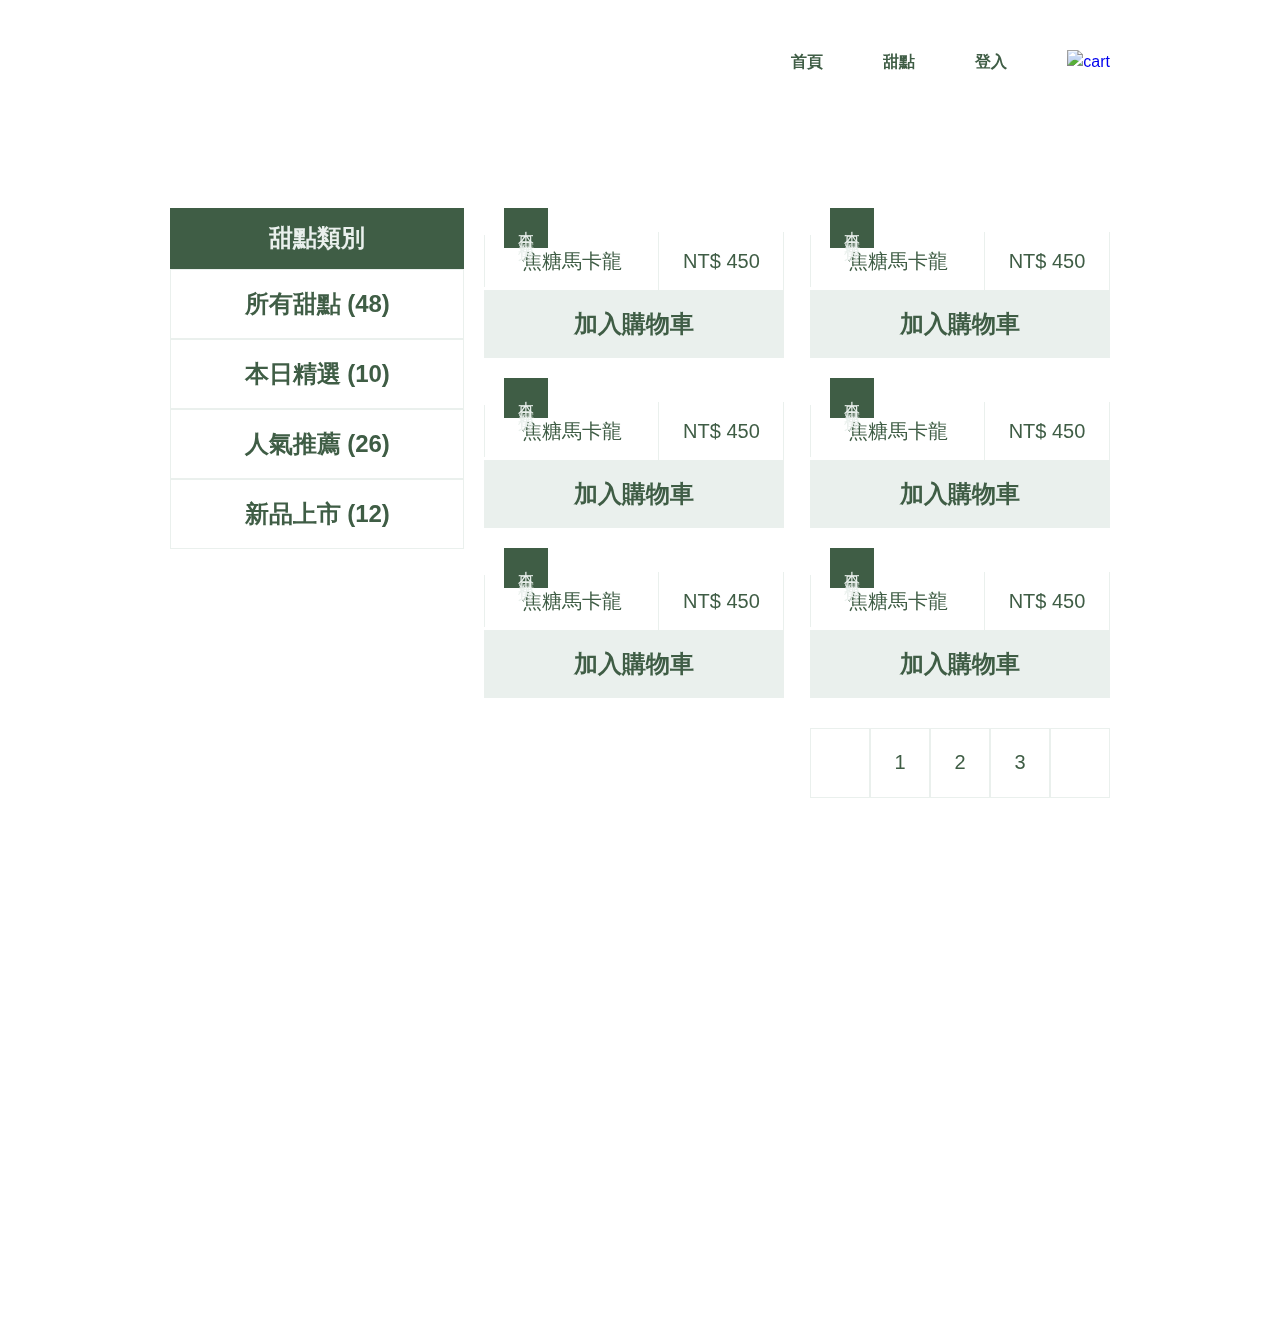
==== commit c6ca9035: "do some improve" ====
--- a/index.html
+++ b/index.html
@@ -7,6 +7,9 @@
     <title>第五週主線任務</title>
     <link rel="stylesheet" href="css/all.css">
     <link href="https://fonts.googleapis.com/icon?family=Material+Icons" rel="stylesheet">
+    <link rel="stylesheet" href="https://cdnjs.cloudflare.com/ajax/libs/font-awesome/5.14.0/css/all.min.css"
+        integrity="sha512-1PKOgIY59xJ8Co8+NE6FZ+LOAZKjy+KY8iq0G4B3CyeY6wYHN3yt9PW0XpSriVlkMXe40PTKnXrLnZ9+fkDaog=="
+        crossorigin="anonymous"/>
     <script src="js/jquery-3.5.1.min.js"></script>
     <script src="js/all.js"></script>
 </head>
@@ -22,7 +25,7 @@
                 <h1 class="navbar-brand"><a href="index.html">Sweetaste</a></h1>
                 <div class="navbar-collapse">
                     <ul class="navbar-nav">
-                        <li class="nav-item"><a class="nav-link" href="#">首頁</a></li>
+                        <li class="nav-item"><a class="nav-link" href="index.html">首頁</a></li>
                         <li class="nav-item"><a class="nav-link" href="#">甜點</a></li>
                         <li class="nav-item"><a class="nav-link" href="#">登入</a></li>
                     </ul>
@@ -57,7 +60,7 @@
                         alt="">
                     <a class="favorite" href="#">favorite</a>
                     <div class="goodsName">
-                        <p>焦糖馬卡龍</p><span>NT$ 450</span>
+                        <h3>焦糖馬卡龍</h3><p>NT$ 450</p>
                     </div>
                     <a class="add_cart" href="#">加入購物車</a>
                 </li>
@@ -67,7 +70,8 @@
                         alt="">
                     <a class="favorite" href="#">favorite</a>
                     <div class="goodsName">
-                        <p>焦糖馬卡龍</p><span>NT$ 450</span>
+                        <h3>焦糖馬卡龍</h3>
+                        <p>NT$ 450</p>
                     </div>
                     <a class="add_cart" href="#">加入購物車</a>
                 </li>
@@ -77,7 +81,8 @@
                         alt="">
                     <a class="favorite" href="#">favorite</a>
                     <div class="goodsName">
-                        <p>焦糖馬卡龍</p><span>NT$ 450</span>
+                        <h3>焦糖馬卡龍</h3>
+                        <p>NT$ 450</p>
                     </div>
                     <a class="add_cart" href="#">加入購物車</a>
                 </li>
@@ -87,7 +92,8 @@
                         alt="">
                     <a class="favorite" href="#">favorite</a>
                     <div class="goodsName">
-                        <p>焦糖馬卡龍</p><span>NT$ 450</span>
+                        <h3>焦糖馬卡龍</h3>
+                        <p>NT$ 450</p>
                     </div>
                     <a class="add_cart" href="#">加入購物車</a>
                 </li>
@@ -97,7 +103,8 @@
                         alt="">
                     <a class="favorite" href="#">favorite</a>
                     <div class="goodsName">
-                        <p>焦糖馬卡龍</p><span>NT$ 450</span>
+                        <h3>焦糖馬卡龍</h3>
+                        <p>NT$ 450</p>
                     </div>
                     <a class="add_cart" href="#">加入購物車</a>
                 </li>
@@ -107,7 +114,8 @@
                         alt="">
                     <a class="favorite" href="#">favorite</a>
                     <div class="goodsName">
-                        <p>焦糖馬卡龍</p><span>NT$ 450</span>
+                        <h3>焦糖馬卡龍</h3>
+                        <p>NT$ 450</p>
                     </div>
                     <a class="add_cart" href="#">加入購物車</a>
                 </li>
@@ -133,14 +141,11 @@
                     <p>訂閱你我的甜蜜郵件</p>
                 </div>
                 <form class="emailInput" action="index.html">
-                    <span class="material-icons">
-                        email
-                    </span>                    
-                    <input type="text" name="mail" placeholder="mail">
+                    <label class="material-icons" for="email"><i class="fas fa-envelope"></i></label>                   
+                    <input type="text" name="mail" id="email">
                     <button type="submit" class="btn"></button>
                 </form>
             </div>
-
         </div>
 
         <div class="footerbg">
--- a/css/all.css
+++ b/css/all.css
@@ -61,7 +61,6 @@
 img {
   max-width: 100%;
   height: auto;
-  display: block;
 }
 
 h1, h2, h3, h4, h5, h6 {
@@ -92,8 +91,8 @@
 
 @media (max-width: 767px) {
   .header h1 a {
-    width: 116px;
-    height: 16px;
+    width: 150px;
+    height: 25px;
     background: no-repeat center url(https://raw.githubusercontent.com/hexschool/webLayoutTraining1st/4baf15e7aa2800a1e312de01435b7dbf6f654843/student-week1/logotype-lg-dark.svg);
   }
 }
@@ -105,6 +104,9 @@
   -webkit-box-pack: justify;
       -ms-flex-pack: justify;
           justify-content: space-between;
+  -webkit-box-align: center;
+      -ms-flex-align: center;
+          align-items: center;
   padding: 34px 0;
   position: relative;
 }
@@ -223,691 +225,6 @@
   }
 }
 
-.content {
-  max-width: 1024px;
-  display: -webkit-box;
-  display: -ms-flexbox;
-  display: flex;
-  -webkit-box-pack: justify;
-      -ms-flex-pack: justify;
-          justify-content: space-between;
-}
-
-@media (max-width: 992px) {
-  .content {
-    -ms-flex-wrap: wrap;
-        flex-wrap: wrap;
-  }
-}
-
-.menu {
-  width: 32%;
-  margin-right: 20px;
-}
-
-@media (max-width: 992px) {
-  .menu {
-    width: 100%;
-    margin-bottom: 30px;
-    margin-right: 0;
-  }
-}
-
-.menu h2 {
-  padding: 16px 64px;
-  text-align: center;
-  font-size: 1.5rem;
-  font-weight: bold;
-  background-color: #3F5D45;
-  color: #EAF0ED;
-}
-
-.menu-list {
-  overflow-x: hidden;
-  overflow-y: auto;
-}
-
-@media (max-width: 992px) {
-  .menu-list {
-    width: 100%;
-    display: -webkit-box;
-    display: -ms-flexbox;
-    display: flex;
-    -ms-flex-wrap: wrap;
-        flex-wrap: wrap;
-  }
-}
-
-.menu-list li {
-  text-align: center;
-  border: 1px solid #EAF0ED;
-}
-
-@media (max-width: 992px) {
-  .menu-list li {
-    width: 50%;
-  }
-}
-
-@media (max-width: 767px) {
-  .menu-list li {
-    width: 100%;
-  }
-}
-
-.menu-list li a {
-  font-size: 1.5rem;
-  padding: 16px 64px;
-  color: #3F5D45;
-  font-weight: bold;
-}
-
-.menu-list li a:hover {
-  background-color: #EAF0ED;
-}
-
-.desertList {
-  width: 68%;
-  display: -webkit-box;
-  display: -ms-flexbox;
-  display: flex;
-  -webkit-box-pack: justify;
-      -ms-flex-pack: justify;
-          justify-content: space-between;
-  -ms-flex-wrap: wrap;
-      flex-wrap: wrap;
-  margin-bottom: 10px;
-  overflow-x: hidden;
-}
-
-@media (max-width: 992px) {
-  .desertList {
-    margin: 0 auto;
-  }
-}
-
-.items {
-  margin-bottom: 20px;
-  position: relative;
-}
-
-@media (max-width: 992px) {
-  .items {
-    width: 45%;
-    margin-right: 10px;
-  }
-}
-
-@media (max-width: 767px) {
-  .items {
-    width: 100%;
-  }
-}
-
-@media (max-width: 767px) {
-  .items img {
-    width: 100%;
-  }
-}
-
-.tag {
-  position: absolute;
-  left: 6.7%;
-  -webkit-writing-mode: vertical-lr;
-      -ms-writing-mode: tb-lr;
-          writing-mode: vertical-lr;
-  padding: 10px;
-  letter-spacing: 5px;
-  background: #3F5D45;
-  color: #EAF0ED;
-}
-
-.favorite {
-  background-image: url(https://github.com/hexschool/webLayoutTraining1st/blob/master/student-week1/favorite_border.png?raw=true);
-  width: 20px;
-  height: 20px;
-  position: absolute;
-  right: 7%;
-  top: 6%;
-  text-indent: 101%;
-  white-space: nowrap;
-  overflow: hidden;
-  display: block;
-}
-
-.goodsName {
-  display: -webkit-box;
-  display: -ms-flexbox;
-  display: flex;
-  -webkit-box-align: center;
-      -ms-flex-align: center;
-          align-items: center;
-  text-align: center;
-}
-
-.goodsName p, .goodsName span {
-  color: #3F5D45;
-  font-size: 1.25rem;
-  padding: 14px 0;
-  border-left: 1px solid #EAF0ED;
-}
-
-.goodsName p {
-  width: 58%;
-}
-
-.goodsName span {
-  width: 42%;
-  border-right: 1px solid #EAF0ED;
-}
-
-.add_cart {
-  text-align: center;
-  background: #EAF0ED;
-  color: #3F5D45;
-  font-size: 1.5rem;
-  font-weight: bold;
-  padding: 16px 0;
-  text-align: center;
-}
-
-.add_cart:hover, .page_list a:hover {
-  color: #EAF0ED;
-  background: #3F5D45;
-}
-
-.page_change {
-  margin-bottom: 60px;
-  display: -webkit-box;
-  display: -ms-flexbox;
-  display: flex;
-  -webkit-box-pack: end;
-      -ms-flex-pack: end;
-          justify-content: flex-end;
-}
-
-@media (max-width: 992px) {
-  .page_change {
-    margin-bottom: 30px;
-    -webkit-box-pack: center;
-        -ms-flex-pack: center;
-            justify-content: center;
-  }
-}
-
-.page_list {
-  display: -webkit-box;
-  display: -ms-flexbox;
-  display: flex;
-}
-
-.page_list li {
-  width: 60px;
-  text-align: center;
-  border: 1px solid #EAF0ED;
-}
-
-.page_list a {
-  font-size: 1.25rem;
-  color: #3F5D45;
-  padding: 18px;
-}
-
-.setCenter {
-  display: -webkit-box;
-  display: -ms-flexbox;
-  display: flex;
-  -webkit-box-pack: center;
-      -ms-flex-pack: center;
-          justify-content: center;
-  padding: 30px 0;
-}
-
-.content-invoice {
-  max-width: 780px;
-  margin: 0 auto;
-  display: -webkit-box;
-  display: -ms-flexbox;
-  display: flex;
-  -webkit-box-pack: justify;
-      -ms-flex-pack: justify;
-          justify-content: space-between;
-  margin-bottom: 60px;
-}
-
-@media (max-width: 767px) {
-  .content-invoice {
-    margin-bottom: 0;
-  }
-}
-
-.content-invoice .send {
-  width: 58.5%;
-  height: 100%;
-  background-color: #3F5D45;
-  color: #EAF0ED;
-}
-
-@media (max-width: 767px) {
-  .content-invoice .send {
-    width: 100%;
-  }
-}
-
-.content-invoice .send .data {
-  padding: 30px 40px;
-}
-
-.content-invoice .send-title {
-  display: -webkit-box;
-  display: -ms-flexbox;
-  display: flex;
-  -webkit-box-pack: justify;
-      -ms-flex-pack: justify;
-          justify-content: space-between;
-  margin-bottom: 30px;
-}
-
-.content-invoice .send-title h2 {
-  font-size: 1.8rem;
-}
-
-.content-invoice .send-title ul {
-  position: relative;
-  display: -webkit-box;
-  display: -ms-flexbox;
-  display: flex;
-  -webkit-box-align: center;
-      -ms-flex-align: center;
-          align-items: center;
-}
-
-.content-invoice .send-title ul li {
-  padding-right: 60px;
-}
-
-.content-invoice .send-title ul li:last-child {
-  padding-right: 0;
-  width: 23px;
-  height: 23px;
-  border: 5px double #3F5D45;
-  border-radius: 50%;
-  background-color: #EAF0ED;
-}
-
-.content-invoice .send-title ul hr {
-  position: absolute;
-  top: 5px;
-  left: 20px;
-  width: 66px;
-  height: 1px;
-  border: none;
-  background-color: #EAF0ED;
-}
-
-.content-invoice .send-title ul .border {
-  left: 105px;
-}
-
-.content-invoice .send-method {
-  display: -webkit-box;
-  display: -ms-flexbox;
-  display: flex;
-  border: 1px solid #EAF0ED;
-  margin-bottom: 30px;
-}
-
-.content-invoice .send-method li {
-  width: 50%;
-}
-
-.content-invoice .send-method li:nth-child(1) {
-  font-size: 1.25rem;
-  font-weight: bold;
-  padding: 14px;
-  text-align: center;
-  background-color: #EAF0ED;
-  color: #3F5D45;
-}
-
-.content-invoice .send-method li a {
-  color: #EAF0ED;
-  font-size: 1.25rem;
-  font-weight: bold;
-  padding: 14px;
-  text-align: center;
-}
-
-.content-invoice .send-method li a:hover {
-  background-color: #EAF0ED;
-  color: #3F5D45;
-}
-
-.content-invoice .send-detail h3 {
-  margin-bottom: 8px;
-  font-size: 1.25em;
-  font-weight: bold;
-}
-
-.content-invoice .send-detail li:nth-child(1) {
-  margin-bottom: 16px;
-}
-
-.content-invoice .send-detail input[type="text"] {
-  background-color: #EAF0ED;
-  padding: 17px 20px;
-  width: 100%;
-  border: none;
-}
-
-.content-invoice .send .btn {
-  width: 100%;
-  border: none;
-  padding: 19px;
-  text-align: center;
-  font-size: 1.25rem;
-  font-weight: bold;
-  color: #3F5D45;
-  background-color: #FFE180;
-  font-family: "Microsoft JhengHei";
-  cursor: pointer;
-}
-
-.content-invoice .send .btn:hover {
-  color: #FFE180;
-  background-color: #3F5D45;
-}
-
-.content-invoice .order {
-  width: 39%;
-}
-
-.content-invoice .order h3 {
-  padding: 16px 100px;
-  font-size: 1.5em;
-  font-weight: bold;
-  background-color: #EAF0ED;
-  color: #8DA291;
-}
-
-.content-invoice .order-detail {
-  margin-bottom: 20px;
-}
-
-.content-invoice .order ul {
-  border: 1px solid #EAF0ED;
-  padding: 16px 20px;
-}
-
-.content-invoice .order ul li {
-  color: #8DA291;
-  display: -webkit-box;
-  display: -ms-flexbox;
-  display: flex;
-  -webkit-box-pack: justify;
-      -ms-flex-pack: justify;
-          justify-content: space-between;
-}
-
-.content-invoice .order ul li:nth-child(1) {
-  margin-bottom: 8px;
-}
-
-.content-invoice .order ul li:nth-child(2) {
-  margin-bottom: 16px;
-}
-
-.content-invoice .order ul .total {
-  font-size: 1.25rem;
-  font-weight: bold;
-  -webkit-box-align: center;
-      -ms-flex-align: center;
-          align-items: center;
-}
-
-.content-invoice .order-list li {
-  display: -webkit-box;
-  display: -ms-flexbox;
-  display: flex;
-  -webkit-box-pack: justify;
-      -ms-flex-pack: justify;
-          justify-content: space-between;
-  -webkit-box-align: center;
-      -ms-flex-align: center;
-          align-items: center;
-}
-
-.content-invoice .order-list li p {
-  margin-bottom: 2px;
-}
-
-.content-invoice .order-list li span {
-  font-size: 1.25em;
-}
-
-.content-invoice .order-list .pro-img1 {
-  background: url(https://github.com/0404kai/work/blob/master/images/cake1.png?raw=true) no-repeat center;
-  background-size: cover;
-  width: 120px;
-  height: 80px;
-  margin-right: 20px;
-}
-
-.content-invoice .order-list .pro-img2 {
-  background: url(https://github.com/0404kai/work/blob/master/images/cake2.png?raw=true) no-repeat center;
-  background-size: cover;
-  width: 120px;
-  height: 80px;
-  margin-right: 20px;
-}
-
-.content-invoice .order-list .pro-img3 {
-  background: url(https://github.com/0404kai/work/blob/master/images/cake3.png?raw=true) no-repeat center;
-  background-size: cover;
-  width: 120px;
-  height: 80px;
-  margin-right: 20px;
-}
-
-@media (max-width: 767px) {
-  .content-invoice .order {
-    display: none;
-  }
-}
-
-.send-method-paper {
-  display: -webkit-box;
-  display: -ms-flexbox;
-  display: flex;
-  border: 1px solid #EAF0ED;
-  margin-bottom: 30px;
-}
-
-.send-method-paper li {
-  width: 50%;
-}
-
-.send-method-paper li:nth-child(2) {
-  font-size: 1.25rem;
-  font-weight: bold;
-  padding: 14px;
-  text-align: center;
-  background-color: #EAF0ED;
-  color: #3F5D45;
-}
-
-.send-method-paper li a {
-  color: #EAF0ED;
-  font-size: 1.25rem;
-  font-weight: bold;
-  padding: 14px;
-  text-align: center;
-}
-
-.send-method-paper li a:hover {
-  background-color: #EAF0ED;
-  color: #3F5D45;
-}
-
-.send-detail-paper h3 {
-  margin-bottom: 8px;
-  font-size: 1.25em;
-  font-weight: bold;
-}
-
-.send-detail-paper li:nth-child(1) {
-  margin-bottom: 16px;
-}
-
-.send-detail-paper select {
-  width: 46.5%;
-  padding: 17px 20px;
-  background-color: #EAF0ED;
-  color: #8DA291;
-  border: none;
-  margin-bottom: 8px;
-  margin-right: 8px;
-  font-family: "Microsoft JhengHei";
-}
-
-.send-detail-paper input {
-  background-color: #EAF0ED;
-  color: #8DA291;
-  font-family: "Microsoft JhengHei";
-  padding: 17px 20px;
-  width: 100%;
-  border: none;
-}
-
-.content_finShop {
-  max-width: 940px;
-  margin-bottom: 60px;
-}
-
-@media (max-width: 767px) {
-  .content_finShop {
-    margin-bottom: 0;
-    position: relative;
-  }
-}
-
-.content_finShop .bg-img {
-  background: no-repeat center url(https://github.com/0404kai/work/blob/master/images/cake4.png?raw=true);
-  background-size: cover;
-  display: -webkit-box;
-  display: -ms-flexbox;
-  display: flex;
-  -webkit-box-pack: center;
-      -ms-flex-pack: center;
-          justify-content: center;
-  -webkit-box-align: center;
-      -ms-flex-align: center;
-          align-items: center;
-  height: 460px;
-}
-
-.content_finShop .banner_content {
-  max-width: 300px;
-  display: -webkit-box;
-  display: -ms-flexbox;
-  display: flex;
-  -ms-flex-wrap: wrap;
-      flex-wrap: wrap;
-  -webkit-box-orient: vertical;
-  -webkit-box-direction: normal;
-      -ms-flex-direction: column;
-          flex-direction: column;
-  -webkit-box-align: center;
-      -ms-flex-align: center;
-          align-items: center;
-}
-
-.content_finShop .banner_content .checkIcon {
-  position: relative;
-  color: #3F5D45;
-  display: -webkit-box;
-  display: -ms-flexbox;
-  display: flex;
-  -webkit-box-align: center;
-      -ms-flex-align: center;
-          align-items: center;
-}
-
-.content_finShop .banner_content .checkIcon li {
-  padding-right: 60px;
-  margin-bottom: 30px;
-}
-
-.content_finShop .banner_content .checkIcon li:last-child {
-  padding-right: 0;
-}
-
-.content_finShop .banner_content .checkIcon hr {
-  position: absolute;
-  top: 5px;
-  left: 20px;
-  width: 66px;
-  height: 1px;
-  border: none;
-  background-color: #3F5D45;
-}
-
-.content_finShop .banner_content .checkIcon .border {
-  left: 105px;
-}
-
-.content_finShop .banner_content img {
-  width: 190px;
-  margin-bottom: 50px;
-}
-
-.content_finShop .banner_content button {
-  width: 300px;
-  border: none;
-  font-weight: bold;
-  font-size: 1.5rem;
-  background-color: #FFE180;
-  color: #3F5D45;
-  padding: 15px 0;
-  font-family: "Microsoft JhengHei";
-  cursor: pointer;
-}
-
-.content_finShop .banner_content button:hover {
-  background-color: #3F5D45;
-  color: #FFE180;
-}
-
-@media (max-width: 767px) {
-  .content_finShop .banner_content button {
-    display: none;
-  }
-}
-
-.content_finShop .btn {
-  width: 100%;
-  padding: 15px 0;
-  display: none;
-  border: none;
-  font-weight: bold;
-  font-size: 1.5rem;
-  font-family: "Microsoft JhengHei";
-  cursor: pointer;
-  background-color: #FFE180;
-  color: #3F5D45;
-}
-
-.content_finShop .btn:hover {
-  background-color: #3F5D45;
-  color: #FFE180;
-}
-
-@media (max-width: 767px) {
-  .content_finShop .btn {
-    display: block;
-  }
-}
-
 .footer .setCenter {
   background: #3F5D45;
   color: #EAF0ED;
@@ -975,7 +292,7 @@
 }
 
 .footer .emailInput {
-  background-color: #EAF0ED;
+  position: relative;
   display: -webkit-box;
   display: -ms-flexbox;
   display: flex;
@@ -991,9 +308,13 @@
   margin: 16px 20px;
 }
 
-.footer .emailInput span {
-  margin: 0 10px 0 20px;
-  color: #3F5D45;
+.footer .emailInput .material-icons {
+  position: absolute;
+  color: #3F5D45;
+  width: 24px;
+  height: 24px;
+  top: 10px;
+  left: 10px;
 }
 
 .footer .emailInput input[type="text"] {
@@ -1002,17 +323,16 @@
   border: none;
   padding: 16px;
   background-color: #EAF0ED;
+  text-indent: 30px;
 }
 
 .footer .emailInput button {
-  -ms-flex-negative: 0;
-  flex-shrink: 0;
   display: block;
   width: 64px;
-  height: 56px;
+  height: 47.5px;
   border: none;
   cursor: pointer;
-  background: center center no-repeat #FFE180 url(https://github.com/hexschool/webLayoutTraining1st/blob/master/student-week1/arrow_forward-24px.png?raw=true);
+  background: center no-repeat #FFE180 url(https://github.com/hexschool/webLayoutTraining1st/blob/master/student-week1/arrow_forward-24px.png?raw=true);
 }
 
 @media (max-width: 767px) {
@@ -1125,4 +445,670 @@
 .footer .footerOther .copyright {
   color: #3F5D45;
 }
+
+.content {
+  max-width: 1024px;
+  display: -webkit-box;
+  display: -ms-flexbox;
+  display: flex;
+  -webkit-box-pack: justify;
+      -ms-flex-pack: justify;
+          justify-content: space-between;
+}
+
+@media (max-width: 992px) {
+  .content {
+    -ms-flex-wrap: wrap;
+        flex-wrap: wrap;
+  }
+}
+
+.menu {
+  width: 32%;
+  margin-right: 20px;
+}
+
+@media (max-width: 992px) {
+  .menu {
+    width: 100%;
+    margin-bottom: 30px;
+    margin-right: 0;
+  }
+}
+
+.menu h2 {
+  padding: 16px 64px;
+  text-align: center;
+  font-size: 1.5rem;
+  font-weight: bold;
+  background-color: #3F5D45;
+  color: #EAF0ED;
+}
+
+@media (max-width: 992px) {
+  .menu-list {
+    width: 100%;
+    display: -webkit-box;
+    display: -ms-flexbox;
+    display: flex;
+    -ms-flex-wrap: wrap;
+        flex-wrap: wrap;
+  }
+}
+
+.menu-list li {
+  text-align: center;
+  border: 1px solid #EAF0ED;
+}
+
+@media (max-width: 992px) {
+  .menu-list li {
+    width: 50%;
+  }
+}
+
+@media (max-width: 767px) {
+  .menu-list li {
+    width: 100%;
+  }
+}
+
+.menu-list li a {
+  font-size: 1.5rem;
+  padding: 16px 64px;
+  color: #3F5D45;
+  font-weight: bold;
+}
+
+.menu-list li a:hover {
+  background-color: #EAF0ED;
+}
+
+.desertList {
+  width: 68%;
+  display: -webkit-box;
+  display: -ms-flexbox;
+  display: flex;
+  -webkit-box-pack: justify;
+      -ms-flex-pack: justify;
+          justify-content: space-between;
+  -ms-flex-wrap: wrap;
+      flex-wrap: wrap;
+  margin-bottom: 10px;
+}
+
+@media (max-width: 992px) {
+  .desertList {
+    width: 80%;
+    margin: 0 auto;
+  }
+}
+
+@media (max-width: 767px) {
+  .desertList {
+    -webkit-box-pack: center;
+        -ms-flex-pack: center;
+            justify-content: center;
+  }
+}
+
+.items {
+  margin-bottom: 20px;
+  position: relative;
+  width: 300px;
+}
+
+@media (max-width: 992px) {
+  .items {
+    width: 315px;
+    margin-right: 10px;
+  }
+}
+
+@media (max-width: 767px) {
+  .items img {
+    width: 100%;
+  }
+}
+
+.tag {
+  position: absolute;
+  left: 20px;
+  -webkit-writing-mode: vertical-lr;
+      -ms-writing-mode: tb-lr;
+          writing-mode: vertical-lr;
+  padding: 10px;
+  letter-spacing: 5px;
+  background: #3F5D45;
+  color: #EAF0ED;
+}
+
+.favorite {
+  background-image: url(https://github.com/hexschool/webLayoutTraining1st/blob/master/student-week1/favorite_border.png?raw=true);
+  width: 20px;
+  height: 20px;
+  position: absolute;
+  right: 7%;
+  top: 6%;
+  text-indent: 101%;
+  white-space: nowrap;
+  overflow: hidden;
+  display: block;
+}
+
+.goodsName {
+  display: -webkit-box;
+  display: -ms-flexbox;
+  display: flex;
+  -webkit-box-align: center;
+      -ms-flex-align: center;
+          align-items: center;
+  text-align: center;
+}
+
+.goodsName h3, .goodsName p {
+  color: #3F5D45;
+  font-size: 1.25rem;
+  padding: 14px 0;
+  border-left: 1px solid #EAF0ED;
+}
+
+.goodsName h3 {
+  width: 58%;
+}
+
+.goodsName p {
+  width: 42%;
+  border-right: 1px solid #EAF0ED;
+}
+
+.add_cart {
+  text-align: center;
+  background: #EAF0ED;
+  color: #3F5D45;
+  font-size: 1.5rem;
+  font-weight: bold;
+  padding: 16px 0;
+  text-align: center;
+}
+
+.add_cart:hover, .page_list a:hover {
+  color: #EAF0ED;
+  background: #3F5D45;
+}
+
+.page_change {
+  margin-bottom: 60px;
+  display: -webkit-box;
+  display: -ms-flexbox;
+  display: flex;
+  -webkit-box-pack: end;
+      -ms-flex-pack: end;
+          justify-content: flex-end;
+}
+
+@media (max-width: 992px) {
+  .page_change {
+    margin-bottom: 30px;
+    -webkit-box-pack: center;
+        -ms-flex-pack: center;
+            justify-content: center;
+  }
+}
+
+.page_list {
+  display: -webkit-box;
+  display: -ms-flexbox;
+  display: flex;
+}
+
+.page_list li {
+  width: 60px;
+  text-align: center;
+  border: 1px solid #EAF0ED;
+}
+
+.page_list a {
+  font-size: 1.25rem;
+  color: #3F5D45;
+  padding: 18px;
+}
+
+.setCenter {
+  display: -webkit-box;
+  display: -ms-flexbox;
+  display: flex;
+  -webkit-box-pack: center;
+      -ms-flex-pack: center;
+          justify-content: center;
+  padding: 30px 0;
+}
+
+.content-invoice {
+  max-width: 780px;
+  margin: 0 auto;
+  display: -webkit-box;
+  display: -ms-flexbox;
+  display: flex;
+  -webkit-box-pack: justify;
+      -ms-flex-pack: justify;
+          justify-content: space-between;
+  margin-bottom: 60px;
+}
+
+@media (max-width: 767px) {
+  .content-invoice {
+    margin-bottom: 0;
+  }
+}
+
+.content-invoice .send {
+  width: 58.5%;
+  height: 100%;
+  background-color: #3F5D45;
+  color: #EAF0ED;
+}
+
+@media (max-width: 767px) {
+  .content-invoice .send {
+    width: 100%;
+  }
+}
+
+.content-invoice .send .data {
+  padding: 30px 40px;
+}
+
+.content-invoice .send-title {
+  display: -webkit-box;
+  display: -ms-flexbox;
+  display: flex;
+  -webkit-box-pack: justify;
+      -ms-flex-pack: justify;
+          justify-content: space-between;
+  margin-bottom: 30px;
+}
+
+.content-invoice .send-title h2 {
+  font-size: 1.8rem;
+}
+
+.content-invoice .send-title ul {
+  position: relative;
+  display: -webkit-box;
+  display: -ms-flexbox;
+  display: flex;
+  -webkit-box-align: center;
+      -ms-flex-align: center;
+          align-items: center;
+}
+
+.content-invoice .send-title ul li {
+  padding-right: 60px;
+}
+
+.content-invoice .send-title ul li:last-child {
+  padding-right: 0;
+  width: 23px;
+  height: 23px;
+  border: 5px double #3F5D45;
+  border-radius: 50%;
+  background-color: #EAF0ED;
+}
+
+.content-invoice .send-title ul hr {
+  position: absolute;
+  top: 5px;
+  left: 20px;
+  width: 66px;
+  height: 1px;
+  border: none;
+  background-color: #EAF0ED;
+}
+
+.content-invoice .send-title ul .border {
+  left: 105px;
+}
+
+.content-invoice .send-method {
+  display: -webkit-box;
+  display: -ms-flexbox;
+  display: flex;
+  border: 1px solid #EAF0ED;
+  margin-bottom: 30px;
+  text-align: center;
+  font-weight: bold;
+  font-size: 1.25em;
+}
+
+.content-invoice .send-method li {
+  width: 50%;
+}
+
+.content-invoice .send-method li:nth-child(1) {
+  padding: 14px;
+  background-color: #EAF0ED;
+  color: #3F5D45;
+}
+
+.content-invoice .send-method li a {
+  color: #EAF0ED;
+  padding: 14px;
+}
+
+.content-invoice .send-method li a:hover {
+  background-color: #EAF0ED;
+  color: #3F5D45;
+}
+
+.content-invoice .send-detail label {
+  margin-bottom: 8px;
+  font-size: 1.25em;
+  font-weight: bold;
+}
+
+.content-invoice .send-detail .dis {
+  margin-bottom: 16px;
+}
+
+.content-invoice .send-detail input[type="text"] {
+  background-color: #EAF0ED;
+  padding: 17px 20px;
+  width: 100%;
+  border: none;
+}
+
+.content-invoice .send .btn {
+  width: 100%;
+  border: none;
+  padding: 19px;
+  text-align: center;
+  font-size: 1.25rem;
+  font-weight: bold;
+  color: #3F5D45;
+  background-color: #FFE180;
+  font-family: "Microsoft JhengHei";
+  cursor: pointer;
+}
+
+.content-invoice .send .btn:hover {
+  color: #FFE180;
+  background-color: #3F5D45;
+}
+
+.content-invoice .order {
+  width: 39%;
+}
+
+.content-invoice .order h3 {
+  padding: 16px 100px;
+  font-size: 1.5em;
+  font-weight: bold;
+  background-color: #EAF0ED;
+  color: #8DA291;
+}
+
+.content-invoice .order-detail {
+  margin-bottom: 20px;
+}
+
+.content-invoice .order ul {
+  border: 1px solid #EAF0ED;
+  padding: 16px 20px;
+}
+
+.content-invoice .order ul li {
+  color: #8DA291;
+  display: -webkit-box;
+  display: -ms-flexbox;
+  display: flex;
+  -webkit-box-pack: justify;
+      -ms-flex-pack: justify;
+          justify-content: space-between;
+}
+
+.content-invoice .order ul li:nth-child(1) {
+  margin-bottom: 8px;
+}
+
+.content-invoice .order ul li:nth-child(2) {
+  margin-bottom: 16px;
+}
+
+.content-invoice .order ul .total {
+  font-size: 1.25rem;
+  font-weight: bold;
+  -webkit-box-align: center;
+      -ms-flex-align: center;
+          align-items: center;
+}
+
+.content-invoice .order-list li {
+  display: -webkit-box;
+  display: -ms-flexbox;
+  display: flex;
+  -webkit-box-pack: justify;
+      -ms-flex-pack: justify;
+          justify-content: space-between;
+  -webkit-box-align: center;
+      -ms-flex-align: center;
+          align-items: center;
+}
+
+.content-invoice .order-list li p {
+  margin-bottom: 2px;
+}
+
+.content-invoice .order-list li span {
+  font-size: 1.25em;
+}
+
+.content-invoice .order-list .pro-img1 {
+  background: url(https://github.com/0404kai/work/blob/master/images/cake1.png?raw=true) no-repeat center;
+  background-size: cover;
+  width: 120px;
+  height: 80px;
+  margin-right: 20px;
+}
+
+.content-invoice .order-list .pro-img2 {
+  background: url(https://github.com/0404kai/work/blob/master/images/cake2.png?raw=true) no-repeat center;
+  background-size: cover;
+  width: 120px;
+  height: 80px;
+  margin-right: 20px;
+}
+
+.content-invoice .order-list .pro-img3 {
+  background: url(https://github.com/0404kai/work/blob/master/images/cake3.png?raw=true) no-repeat center;
+  background-size: cover;
+  width: 120px;
+  height: 80px;
+  margin-right: 20px;
+}
+
+@media (max-width: 767px) {
+  .content-invoice .order {
+    display: none;
+  }
+}
+
+.send-method-paper {
+  display: -webkit-box;
+  display: -ms-flexbox;
+  display: flex;
+  border: 1px solid #EAF0ED;
+  margin-bottom: 30px;
+  font-weight: bold;
+  text-align: center;
+  font-size: 1.25rem;
+}
+
+.send-method-paper li {
+  width: 50%;
+}
+
+.send-method-paper li:nth-child(2) {
+  padding: 14px;
+  background-color: #EAF0ED;
+  color: #3F5D45;
+}
+
+.send-method-paper li a {
+  color: #EAF0ED;
+  padding: 14px;
+}
+
+.send-method-paper li a:hover {
+  background-color: #EAF0ED;
+  color: #3F5D45;
+}
+
+.send-detail-paper label {
+  display: block;
+  margin-bottom: 8px;
+  font-size: 1.25em;
+  font-weight: bold;
+}
+
+.send-detail-paper select, .send-detail-paper input {
+  background-color: #EAF0ED;
+  color: #8DA291;
+  border: none;
+  padding: 17px 20px;
+}
+
+.send-detail-paper select {
+  width: 46.5%;
+  margin-bottom: 8px;
+  margin-right: 8px;
+}
+
+.send-detail-paper input {
+  width: 100%;
+}
+
+.send-detail-paper .dis {
+  margin-bottom: 16px;
+}
+
+.content_finShop {
+  max-width: 940px;
+  margin-bottom: 60px;
+}
+
+@media (max-width: 767px) {
+  .content_finShop {
+    margin-bottom: 0;
+    position: relative;
+  }
+}
+
+.content_finShop .bg-img {
+  background: no-repeat center url(https://github.com/0404kai/work/blob/master/images/cake4.png?raw=true);
+  background-size: cover;
+  display: -webkit-box;
+  display: -ms-flexbox;
+  display: flex;
+  -webkit-box-pack: center;
+      -ms-flex-pack: center;
+          justify-content: center;
+  -webkit-box-align: center;
+      -ms-flex-align: center;
+          align-items: center;
+  height: 460px;
+}
+
+.content_finShop .banner_content {
+  max-width: 300px;
+  text-align: center;
+}
+
+.content_finShop .banner_content .checkIcon {
+  position: relative;
+  color: #3F5D45;
+  display: -webkit-box;
+  display: -ms-flexbox;
+  display: flex;
+  margin-left: 55px;
+}
+
+.content_finShop .banner_content .checkIcon li {
+  padding-right: 60px;
+  margin-bottom: 30px;
+}
+
+.content_finShop .banner_content .checkIcon li:last-child {
+  padding-right: 0;
+}
+
+.content_finShop .banner_content .checkIcon hr {
+  position: absolute;
+  top: 5px;
+  left: 20px;
+  width: 66px;
+  height: 1px;
+  border: none;
+  background-color: #3F5D45;
+}
+
+.content_finShop .banner_content .checkIcon .border {
+  left: 105px;
+}
+
+@media (max-width: 767px) {
+  .content_finShop .banner_content .checkIcon {
+    margin-left: 0;
+  }
+}
+
+.content_finShop .banner_content img {
+  width: 190px;
+  margin-bottom: 50px;
+}
+
+.content_finShop .banner_content button {
+  width: 300px;
+  border: none;
+  font-weight: bold;
+  font-size: 1.5rem;
+  background-color: #FFE180;
+  color: #3F5D45;
+  padding: 15px 0;
+  cursor: pointer;
+}
+
+.content_finShop .banner_content button:hover {
+  background-color: #3F5D45;
+  color: #FFE180;
+}
+
+@media (max-width: 767px) {
+  .content_finShop .banner_content button {
+    display: none;
+  }
+}
+
+.content_finShop .btn {
+  width: 100%;
+  padding: 15px 0;
+  display: none;
+  border: none;
+  font-weight: bold;
+  font-size: 1.5rem;
+  cursor: pointer;
+  background-color: #FFE180;
+  color: #3F5D45;
+}
+
+.content_finShop .btn:hover {
+  background-color: #3F5D45;
+  color: #FFE180;
+}
+
+@media (max-width: 767px) {
+  .content_finShop .btn {
+    display: initial;
+  }
+}
 /*# sourceMappingURL=all.css.map */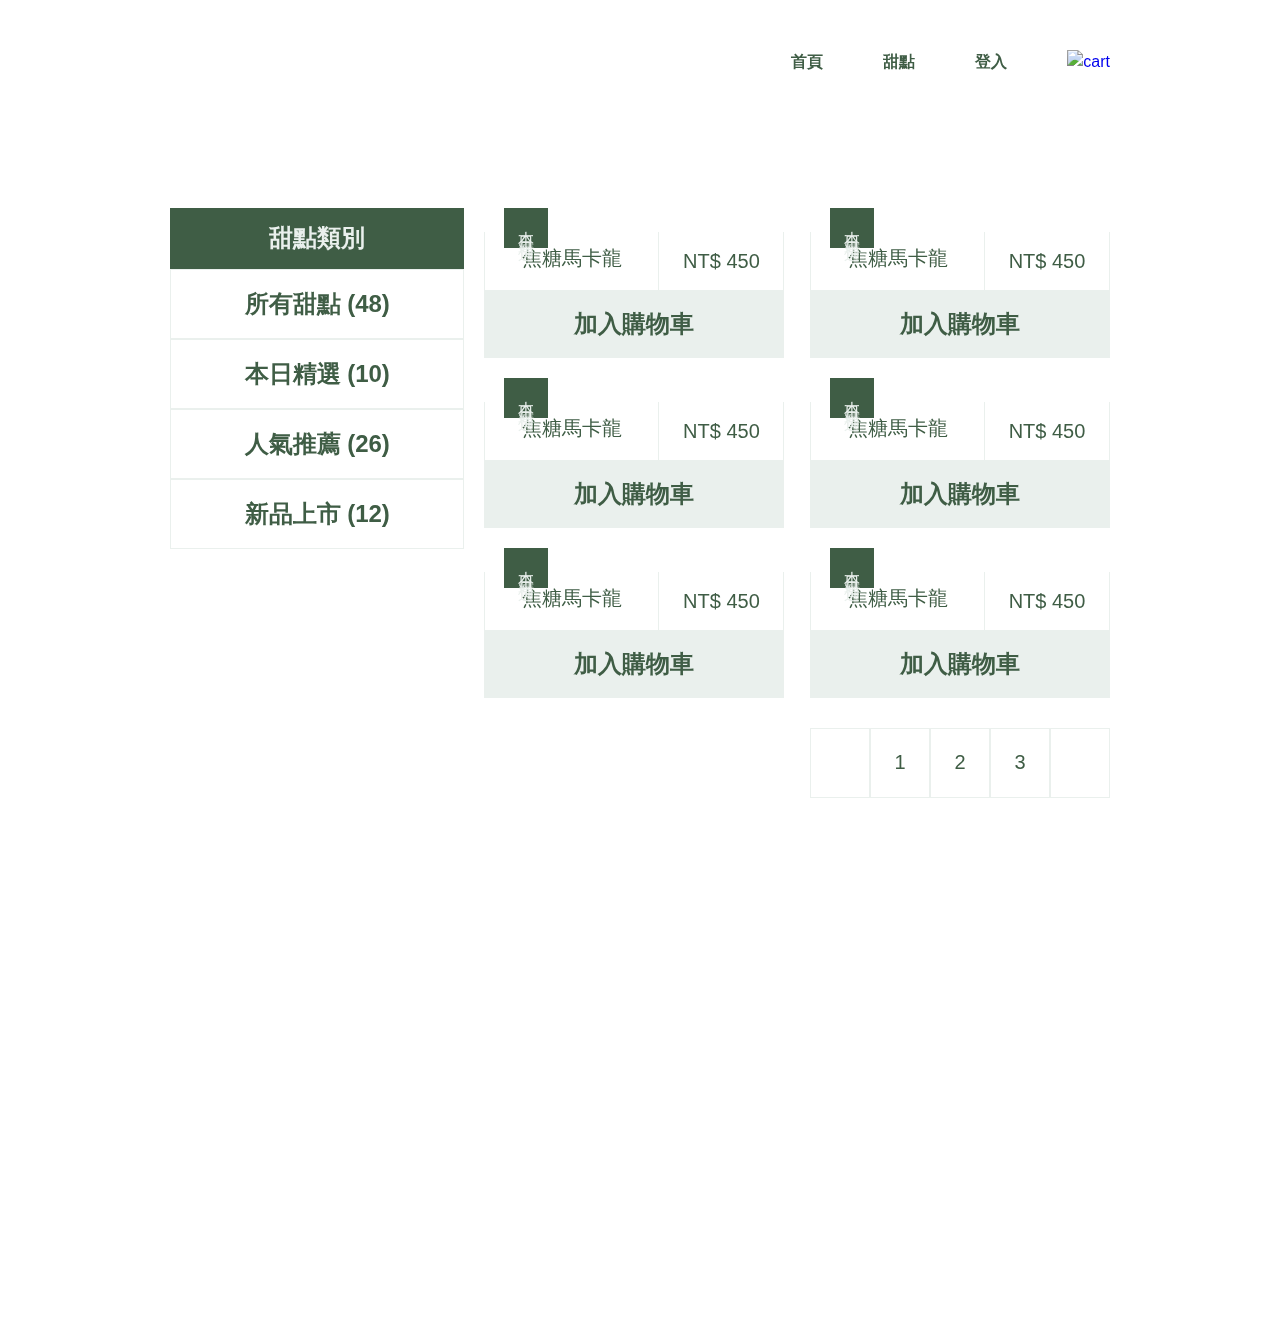
==== commit 065fd121: "change div name and adjust some settings" ====
--- a/index.html
+++ b/index.html
@@ -59,65 +59,77 @@
                     <img src="https://github.com/hexschool/webLayoutTraining1st/blob/master/student-week1/p-1.png?raw=true"
                         alt="">
                     <a class="favorite" href="#">favorite</a>
-                    <div class="goodsName">
+                    <div class="items-name">
                         <h3>焦糖馬卡龍</h3><p>NT$ 450</p>
                     </div>
-                    <a class="add_cart" href="#">加入購物車</a>
+                    <div class="add_cart">
+                        <a href="">加入購物車</a>
+                    </div>
                 </li>
                 <li class="items">
                     <p class="tag">本日精選</p>
                     <img src="https://github.com/hexschool/webLayoutTraining1st/blob/master/student-week1/p-2.png?raw=true"
                         alt="">
                     <a class="favorite" href="#">favorite</a>
-                    <div class="goodsName">
-                        <h3>焦糖馬卡龍</h3>
-                        <p>NT$ 450</p>
-                    </div>
-                    <a class="add_cart" href="#">加入購物車</a>
+                    <div class="items-name">
+                        <h3>焦糖馬卡龍</h3>
+                        <p>NT$ 450</p>
+                    </div>
+                    <div class="add_cart">
+                        <a href="">加入購物車</a>
+                    </div>
                 </li>
                 <li class="items">
                     <p class="tag">本日精選</p>
                     <img src="https://github.com/hexschool/webLayoutTraining1st/blob/master/student-week1/p-3.png?raw=true"
                         alt="">
                     <a class="favorite" href="#">favorite</a>
-                    <div class="goodsName">
-                        <h3>焦糖馬卡龍</h3>
-                        <p>NT$ 450</p>
-                    </div>
-                    <a class="add_cart" href="#">加入購物車</a>
+                    <div class="items-name">
+                        <h3>焦糖馬卡龍</h3>
+                        <p>NT$ 450</p>
+                    </div>
+                    <div class="add_cart">
+                        <a href="">加入購物車</a>
+                    </div>
                 </li>
                 <li class="items">
                     <p class="tag">本日精選</p>
                     <img src="https://github.com/hexschool/webLayoutTraining1st/blob/master/student-week1/p-4.png?raw=true"
                         alt="">
                     <a class="favorite" href="#">favorite</a>
-                    <div class="goodsName">
-                        <h3>焦糖馬卡龍</h3>
-                        <p>NT$ 450</p>
-                    </div>
-                    <a class="add_cart" href="#">加入購物車</a>
+                    <div class="items-name">
+                        <h3>焦糖馬卡龍</h3>
+                        <p>NT$ 450</p>
+                    </div>
+                    <div class="add_cart">
+                        <a href="">加入購物車</a>
+                    </div>
                 </li>
                 <li class="items">
                     <p class="tag">本日精選</p>
                     <img src="https://github.com/hexschool/webLayoutTraining1st/blob/master/student-week1/p-5.png?raw=true"
                         alt="">
                     <a class="favorite" href="#">favorite</a>
-                    <div class="goodsName">
-                        <h3>焦糖馬卡龍</h3>
-                        <p>NT$ 450</p>
-                    </div>
-                    <a class="add_cart" href="#">加入購物車</a>
+                    <div class="items-name">
+                        <h3>焦糖馬卡龍</h3>
+                        <p>NT$ 450</p>
+                    </div>
+                    <div class="add_cart">
+                        <a href="">加入購物車</a>
+                    </div>
                 </li>
                 <li class="items">
                     <p class="tag">本日精選</p>
                     <img src="https://github.com/hexschool/webLayoutTraining1st/blob/master/student-week1/p-6.png?raw=true"
                         alt="">
                     <a class="favorite" href="#">favorite</a>
-                    <div class="goodsName">
-                        <h3>焦糖馬卡龍</h3>
-                        <p>NT$ 450</p>
-                    </div>
-                    <a class="add_cart" href="#">加入購物車</a>
+                    <div class="items-name">
+                        <h3>焦糖馬卡龍</h3>
+                        <p>NT$ 450</p>
+                    </div>
+                    <div class="add_cart">
+                        <a href="">加入購物車</a>
+                    </div>
                 </li>
             </ul>
         </div>
--- a/css/all.css
+++ b/css/all.css
@@ -571,7 +571,7 @@
   }
 }
 
-.tag {
+.items .tag {
   position: absolute;
   left: 20px;
   -webkit-writing-mode: vertical-lr;
@@ -583,7 +583,7 @@
   color: #EAF0ED;
 }
 
-.favorite {
+.items .favorite {
   background-image: url(https://github.com/hexschool/webLayoutTraining1st/blob/master/student-week1/favorite_border.png?raw=true);
   width: 20px;
   height: 20px;
@@ -596,43 +596,42 @@
   display: block;
 }
 
-.goodsName {
-  display: -webkit-box;
-  display: -ms-flexbox;
-  display: flex;
-  -webkit-box-align: center;
-      -ms-flex-align: center;
-          align-items: center;
+.items-name {
+  display: -webkit-box;
+  display: -ms-flexbox;
+  display: flex;
   text-align: center;
 }
 
-.goodsName h3, .goodsName p {
+.items-name h3, .items-name p {
   color: #3F5D45;
   font-size: 1.25rem;
   padding: 14px 0;
   border-left: 1px solid #EAF0ED;
 }
 
-.goodsName h3 {
+.items-name h3 {
   width: 58%;
 }
 
-.goodsName p {
+.items-name p {
   width: 42%;
   border-right: 1px solid #EAF0ED;
 }
 
-.add_cart {
+.items .add_cart {
   text-align: center;
   background: #EAF0ED;
+}
+
+.items .add_cart a {
+  padding: 16px 0;
   color: #3F5D45;
   font-size: 1.5rem;
   font-weight: bold;
-  padding: 16px 0;
-  text-align: center;
-}
-
-.add_cart:hover, .page_list a:hover {
+}
+
+.items .add_cart a:hover, .items .page_list a:hover {
   color: #EAF0ED;
   background: #3F5D45;
 }
@@ -656,19 +655,19 @@
   }
 }
 
-.page_list {
-  display: -webkit-box;
-  display: -ms-flexbox;
-  display: flex;
-}
-
-.page_list li {
+.page_change .page_list {
+  display: -webkit-box;
+  display: -ms-flexbox;
+  display: flex;
+}
+
+.page_change .page_list li {
   width: 60px;
   text-align: center;
   border: 1px solid #EAF0ED;
 }
 
-.page_list a {
+.page_change .page_list a {
   font-size: 1.25rem;
   color: #3F5D45;
   padding: 18px;
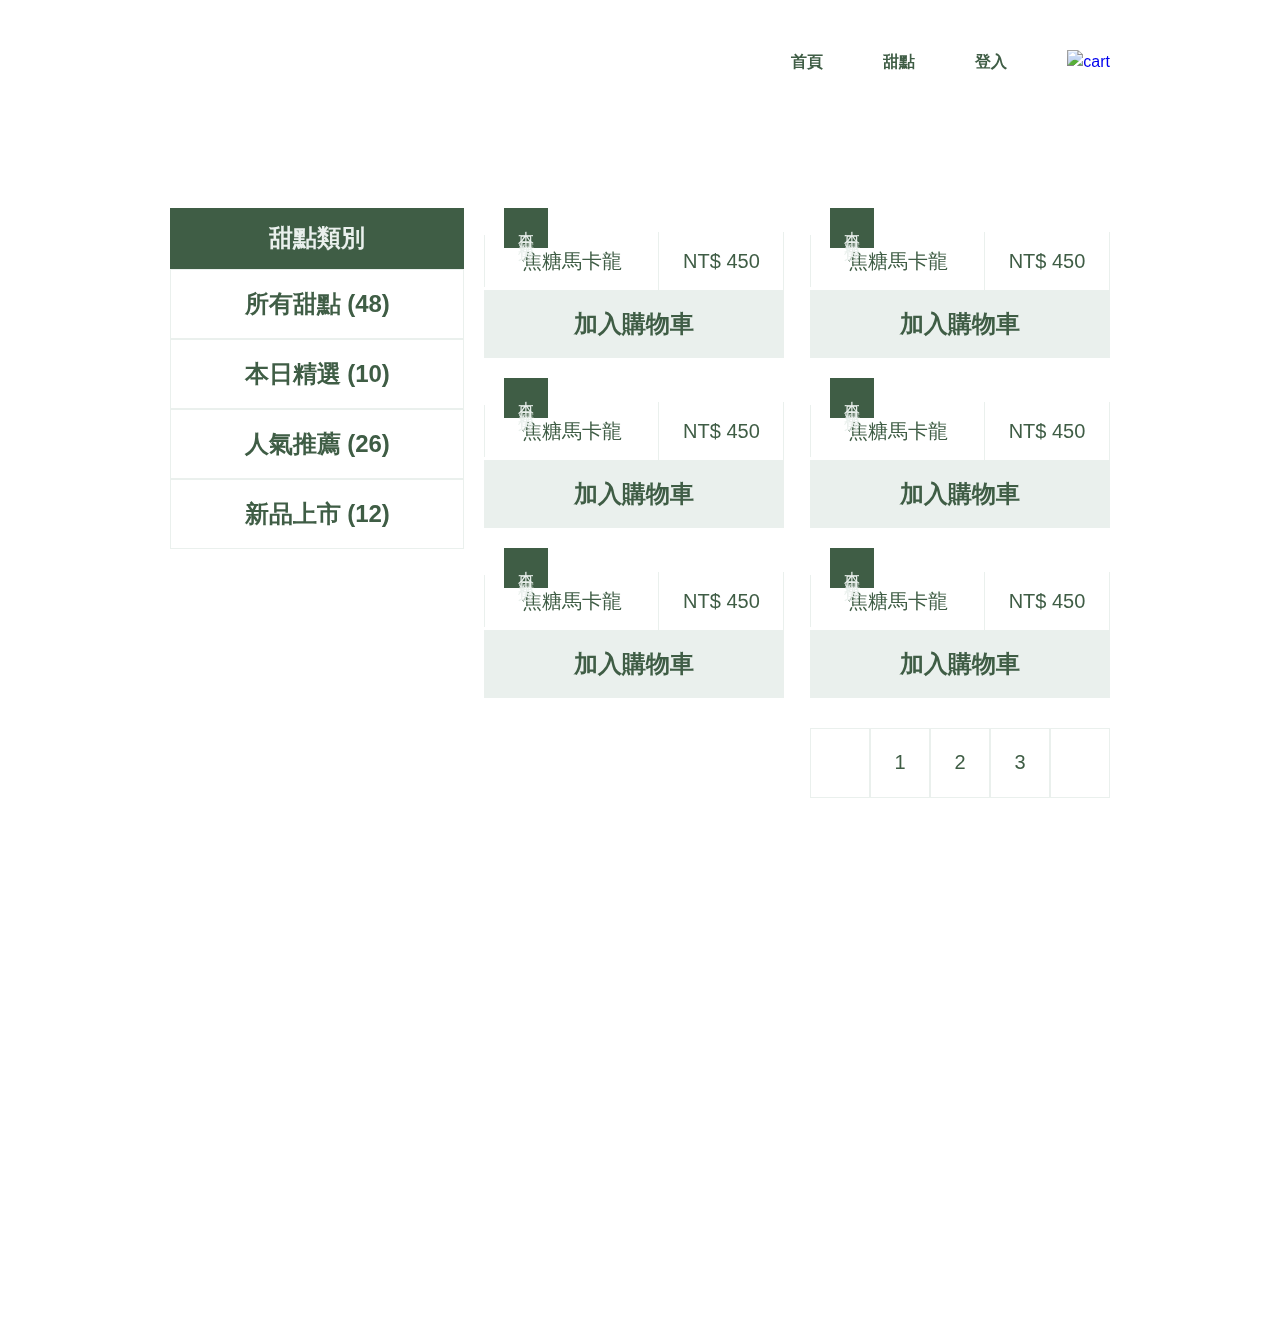
==== commit bacd91f8: "do some improve" ====
--- a/index.html
+++ b/index.html
@@ -63,7 +63,7 @@
                         <h3>焦糖馬卡龍</h3><p>NT$ 450</p>
                     </div>
                     <div class="add_cart">
-                        <a href="">加入購物車</a>
+                        <a href="#">加入購物車</a>
                     </div>
                 </li>
                 <li class="items">
@@ -76,7 +76,7 @@
                         <p>NT$ 450</p>
                     </div>
                     <div class="add_cart">
-                        <a href="">加入購物車</a>
+                        <a href="#">加入購物車</a>
                     </div>
                 </li>
                 <li class="items">
@@ -89,7 +89,7 @@
                         <p>NT$ 450</p>
                     </div>
                     <div class="add_cart">
-                        <a href="">加入購物車</a>
+                        <a href="#">加入購物車</a>
                     </div>
                 </li>
                 <li class="items">
@@ -102,7 +102,7 @@
                         <p>NT$ 450</p>
                     </div>
                     <div class="add_cart">
-                        <a href="">加入購物車</a>
+                        <a href="#">加入購物車</a>
                     </div>
                 </li>
                 <li class="items">
@@ -115,7 +115,7 @@
                         <p>NT$ 450</p>
                     </div>
                     <div class="add_cart">
-                        <a href="">加入購物車</a>
+                        <a href="#">加入購物車</a>
                     </div>
                 </li>
                 <li class="items">
@@ -128,7 +128,7 @@
                         <p>NT$ 450</p>
                     </div>
                     <div class="add_cart">
-                        <a href="">加入購物車</a>
+                        <a href="#">加入購物車</a>
                     </div>
                 </li>
             </ul>
--- a/css/all.css
+++ b/css/all.css
@@ -539,7 +539,7 @@
 
 @media (max-width: 992px) {
   .desertList {
-    width: 80%;
+    width: 85%;
     margin: 0 auto;
   }
 }
@@ -601,6 +601,9 @@
   display: -ms-flexbox;
   display: flex;
   text-align: center;
+  -webkit-box-align: center;
+      -ms-flex-align: center;
+          align-items: center;
 }
 
 .items-name h3, .items-name p {
@@ -801,6 +804,7 @@
 }
 
 .content-invoice .send-detail label {
+  display: block;
   margin-bottom: 8px;
   font-size: 1.25em;
   font-weight: bold;
@@ -978,7 +982,7 @@
 }
 
 .send-detail-paper select {
-  width: 46.5%;
+  width: 45%;
   margin-bottom: 8px;
   margin-right: 8px;
 }
